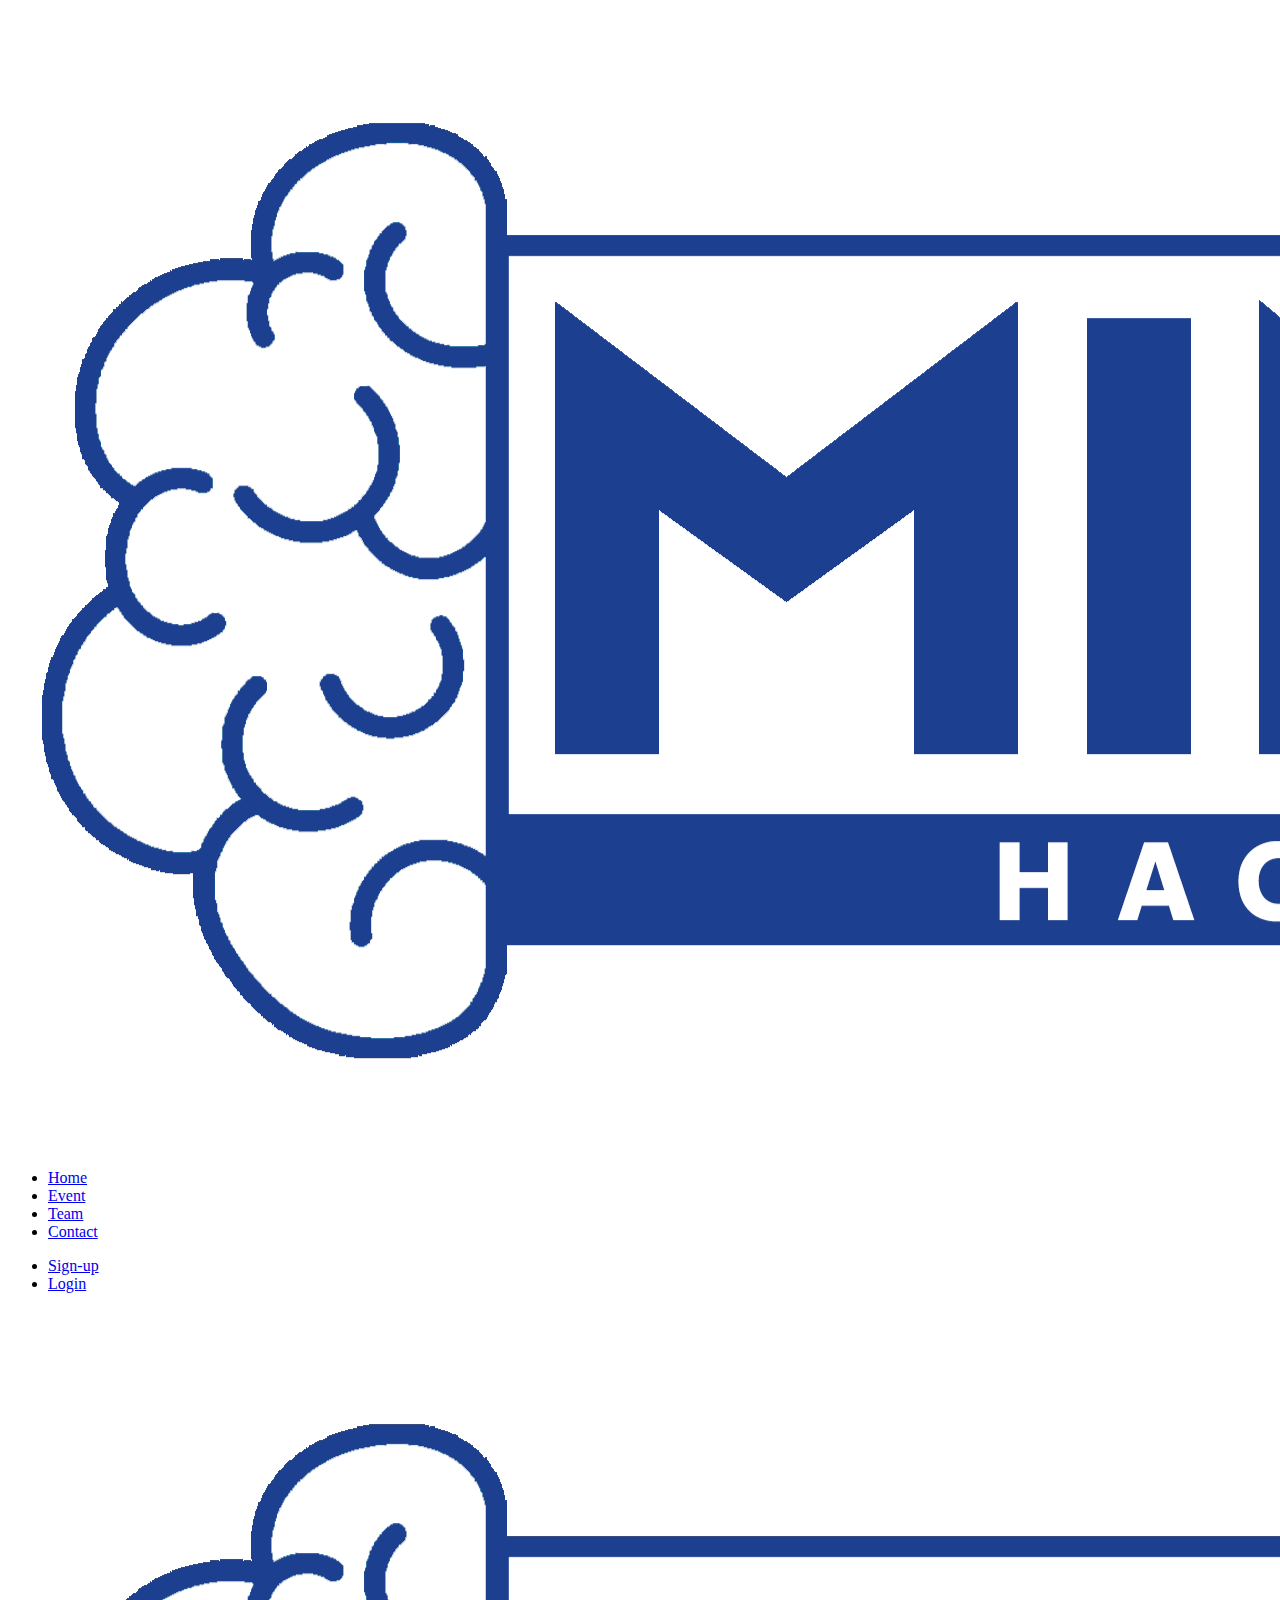
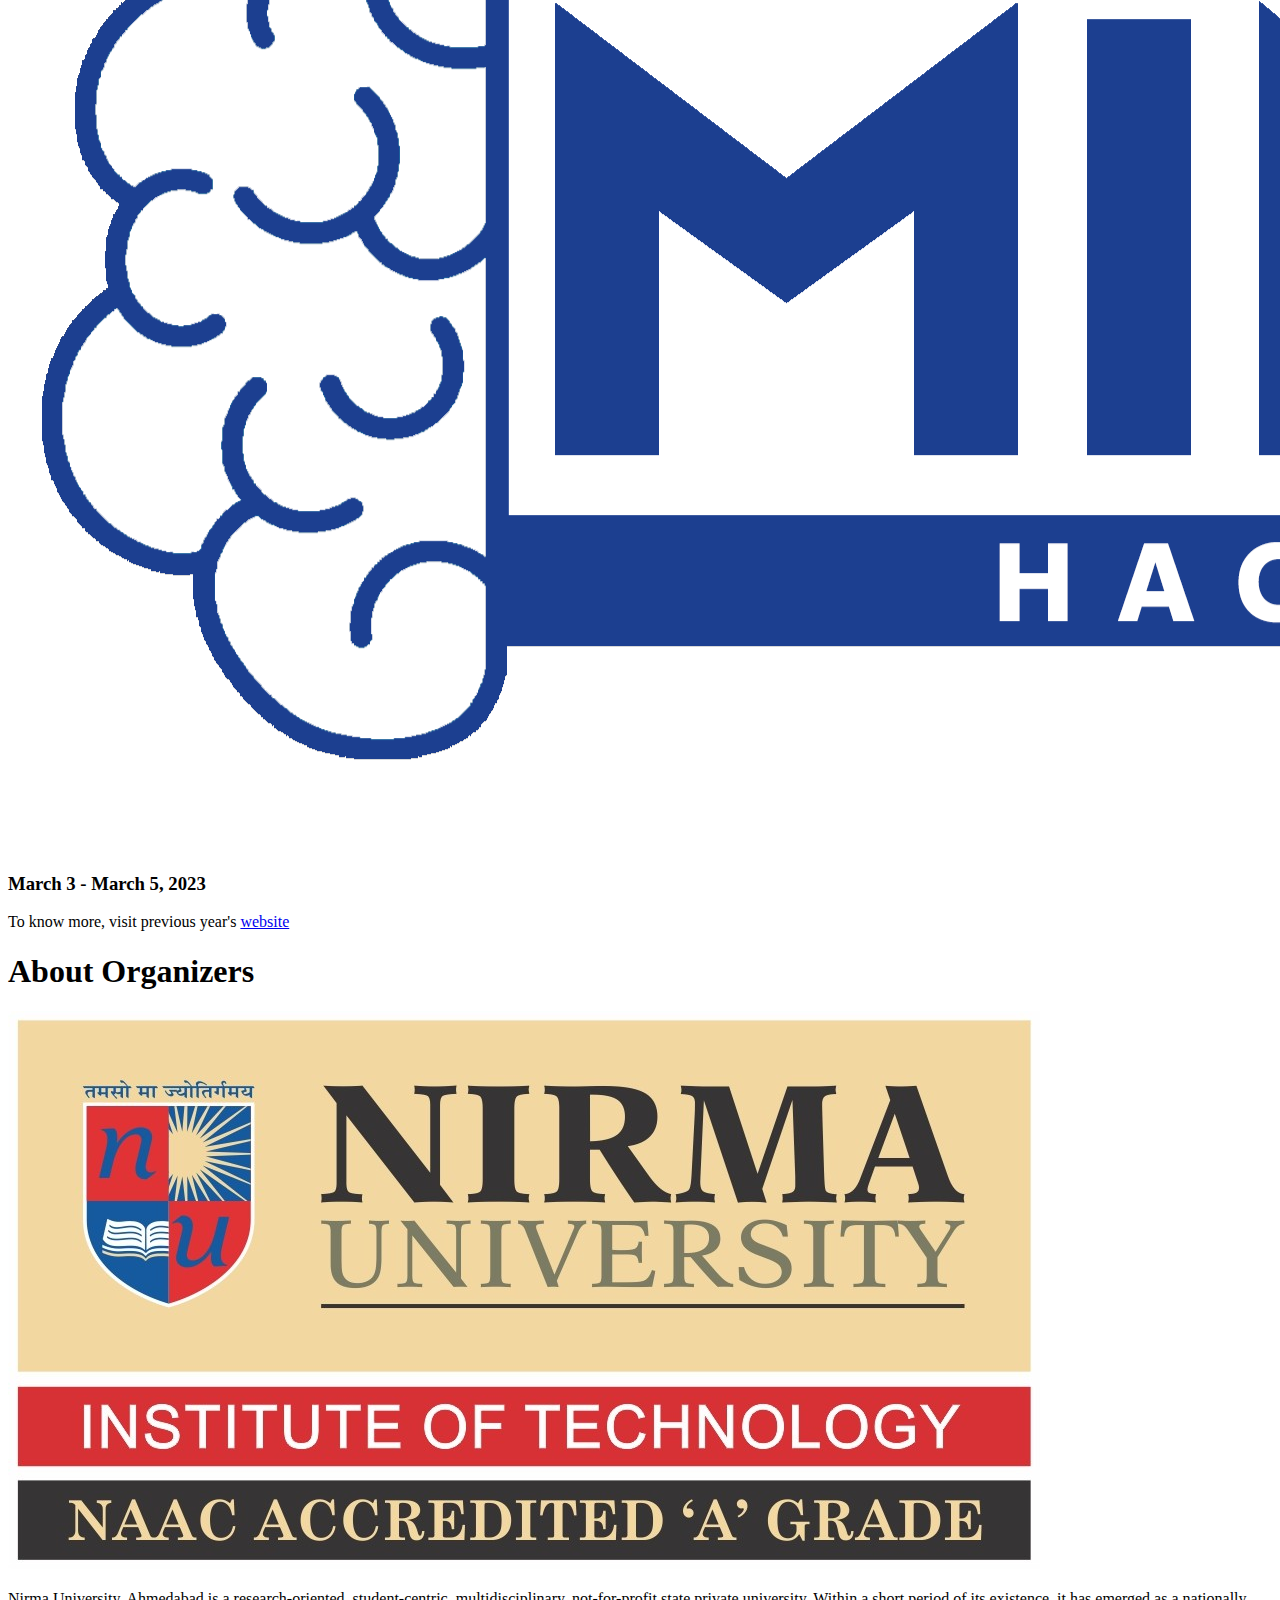
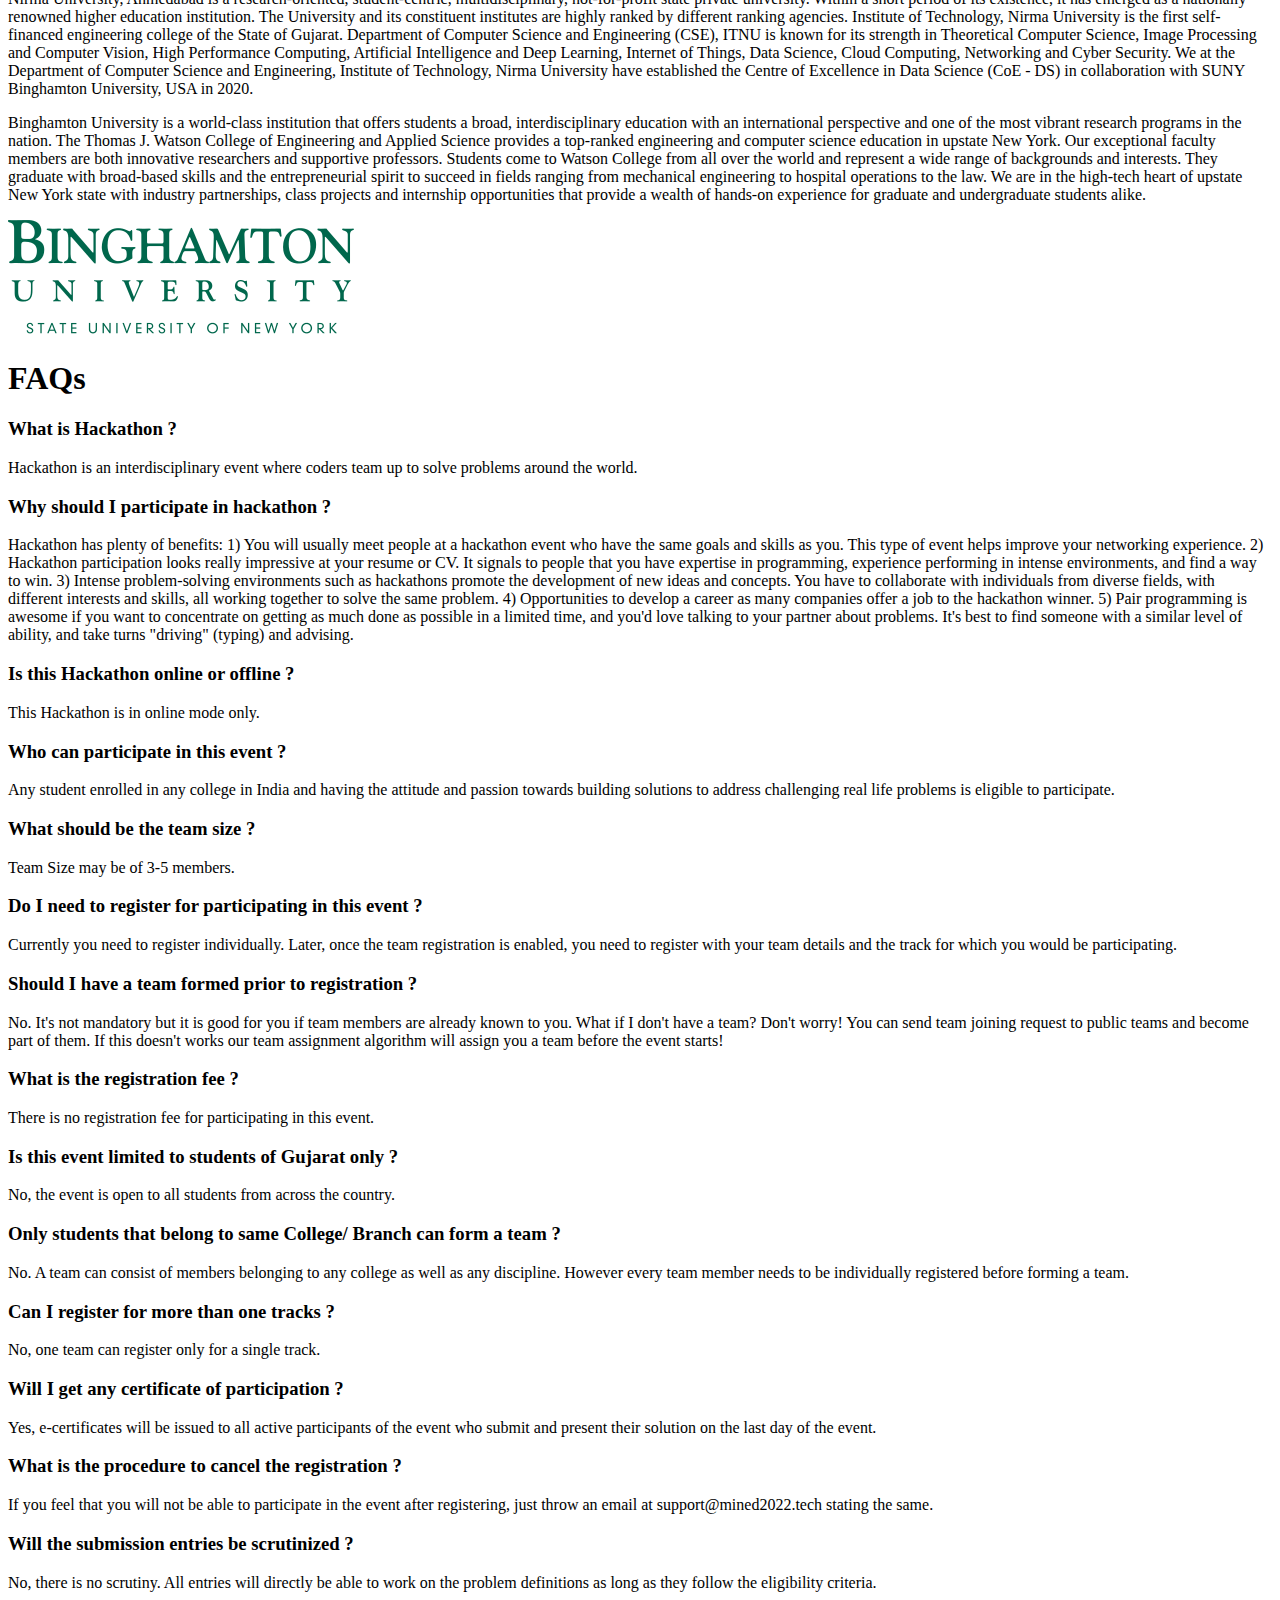
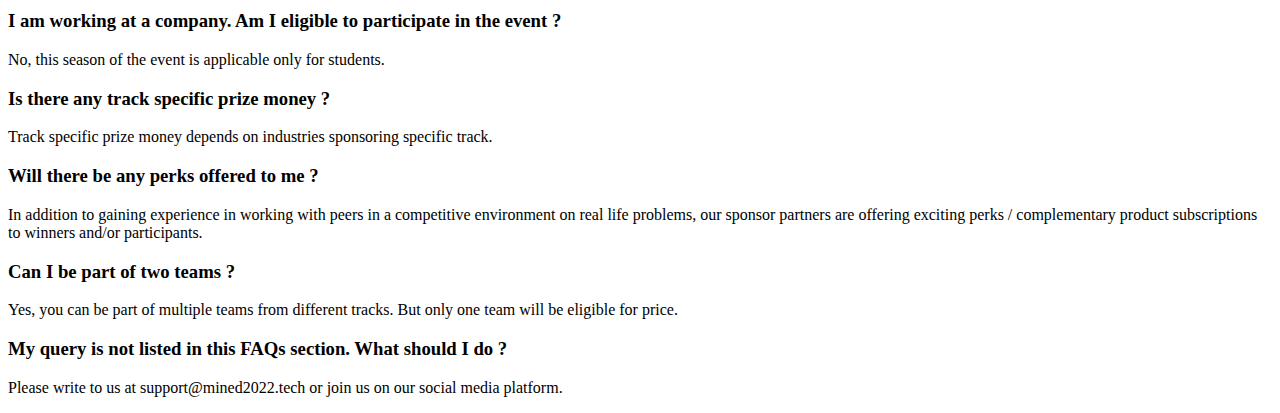
==== index.html @ 8a29a234 "Update index.html" ====
<!DOCTYPE html>
<html>
<head>
	<meta charset="utf-8">
	<meta name="viewport" content="width=device-width, initial-scale=1">
	<link rel="stylesheet" type="text/css" href="stylesheet.css">
	<script deter type="text/javascript" src="script.js"></script>
	<title>MINeD | Home</title>
</head>
<body>
	<nav class="menu-container">
	<div class="nav-background"></div>
	<!-- menu -->
	<!-- logo -->
	<a href="#" class="menu-logo">
	<img src="assets/logo.png" alt="My Awesome Website"/>
	</a>

	<!-- menu items -->
	<div class="menu">
	<ul>
	  <li><a href="#home">Home</a></li>
	  <li><a href="#event">Event</a></li>
	  <li><a href="#team">Team</a></li>
	  <li><a href="#contact">Contact</a></li>
	</ul>
	<ul>
	  <li><a href="#signup">Sign-up</a></li>
	  <li><a href="#login">Login</a></li>
	</ul>
	</div>
</nav>
	<div id="home"></div>
	<div class="hero">
		<div class="hero-overlay"></div>
		<div class="hero-content">
			<img src="assets/logo.png">
			<h3>March 3 - March 5, 2023</h3>
			<p>To know more, visit previous year's <a href="https://mined2022.tech">website</a></p>
		</div>
	</div>
	<!-- <h1>home</h1> -->
	<div id="event"></div>
	<section class="container">
		<h1>About Organizers</h1>
		<div class="organizer">
			<div class="img animated-hidden">
				<img src="assets/ITNU_Logo.jpg">
			</div>
			<p class="animated-hidden delay-1">
				Nirma University, Ahmedabad is a research-oriented, student-centric, multidisciplinary, not-for-profit state private university. Within a short period of its existence, it has emerged as a nationally renowned higher education institution. The University and its constituent institutes are highly ranked by different ranking agencies. Institute of Technology, Nirma University is the first self-financed engineering college of the State of Gujarat. Department of Computer Science and Engineering (CSE), ITNU is known for its strength in Theoretical Computer Science, Image Processing and Computer Vision, High Performance Computing, Artificial Intelligence and Deep Learning, Internet of Things, Data Science, Cloud Computing, Networking and Cyber Security. We at the Department of Computer Science and Engineering, Institute of Technology, Nirma University have established the Centre of Excellence in Data Science (CoE - DS) in collaboration with SUNY Binghamton University, USA in 2020.
			</p>
		</div>
		<div class="organizer">
			<p class="animated-hidden delay-1">
				Binghamton University is a world-class institution that offers students a broad, interdisciplinary education with an international perspective and one of the most vibrant research programs in the nation. The Thomas J. Watson College of Engineering and Applied Science provides a top-ranked engineering and computer science education in upstate New York. Our exceptional faculty members are both innovative researchers and supportive professors. Students come to Watson College from all over the world and represent a wide range of backgrounds and interests. They graduate with broad-based skills and the entrepreneurial spirit to succeed in fields ranging from mechanical engineering to hospital operations to the law. We are in the high-tech heart of upstate New York state with industry partnerships, class projects and internship opportunities that provide a wealth of hands-on experience for graduate and undergraduate students alike.
			</p>
			<div class="img animated-hidden delay-1">
				<img src="assets/Binghamton_University_logo.png">
			</div>
		</div>
	</section>
	<section class="container animated-hidden">
		<h1>FAQs</h1>
		<h3 class="animated-hidden">What is Hackathon ?</h3>
		<p>
			Hackathon is an interdisciplinary event where coders team up to solve problems around the world.

			</p>
			<h3 class="animated-hidden">Why should I participate in hackathon ?</h3>
			<p class="animated-hidden delay-1">
			Hackathon has plenty of benefits:
			1) You will usually meet people at a hackathon event who have the same goals and skills as you. This type of event helps improve your networking experience.
			2) Hackathon participation looks really impressive at your resume or CV. It signals to people that you have expertise in programming, experience performing in intense environments, and find a way to win.
			3) Intense problem-solving environments such as hackathons promote the development of new ideas and concepts. You have to collaborate with individuals from diverse fields, with different interests and skills, all working together to solve the same problem.
			4) Opportunities to develop a career as many companies offer a job to the hackathon winner.
			5) Pair programming is awesome if you want to concentrate on getting as much done as possible in a limited time, and you'd love talking to your partner about problems. It's best to find someone with a similar level of ability, and take turns "driving" (typing) and advising.
			</p>
			<h3 class="animated-hidden">Is this Hackathon online or offline ?</h3>
			<p class="animated-hidden delay-1">
			This Hackathon is in online mode only.

			</p>
			<h3 class="animated-hidden">Who can participate in this event ?</h3>
			<p class="animated-hidden delay-1">
			Any student enrolled in any college in India and having the attitude and passion towards building solutions to address challenging real life problems is eligible to participate.

			</p>
			<h3 class="animated-hidden">What should be the team size ?</h3>
			<p class="animated-hidden delay-1">
			Team Size may be of 3-5 members.

			</p>
			<h3 class="animated-hidden">Do I need to register for participating in this event ?</h3>
			<p class="animated-hidden delay-1">
			Currently you need to register individually. Later, once the team registration is enabled, you need to register with your team details and the track for which you would be participating.

			</p>
			<h3 class="animated-hidden">Should I have a team formed prior to registration ?</h3>
			<p class="animated-hidden delay-1">
			No. It's not mandatory but it is good for you if team members are already known to you.

			What if I don't have a team?
			Don't worry! You can send team joining request to public teams and become part of them. If this doesn't works our team assignment algorithm will assign you a team before the event starts!

			</p>
			<h3 class="animated-hidden">What is the registration fee ?</h3>
			<p class="animated-hidden delay-1">
			There is no registration fee for participating in this event.

			</p>
			<h3 class="animated-hidden">Is this event limited to students of Gujarat only ?</h3>
			<p class="animated-hidden delay-1">
			No, the event is open to all students from across the country.

			</p>
			<h3 class="animated-hidden">Only students that belong to same College/ Branch can form a team ?</h3>
			<p class="animated-hidden delay-1">
			No. A team can consist of members belonging to any college as well as any discipline. However every team member needs to be individually registered before forming a team.

			</p>
			<h3 class="animated-hidden">Can I register for more than one tracks ?</h3>
			<p class="animated-hidden delay-1">
			No, one team can register only for a single track.

			</p>
			<h3 class="animated-hidden">Will I get any certificate of participation ?</h3>
			<p class="animated-hidden delay-1">
			Yes, e-certificates will be issued to all active participants of the event who submit and present their solution on the last day of the event.

			</p>
			<h3 class="animated-hidden">What is the procedure to cancel the registration ?</h3>
			<p class="animated-hidden delay-1">
			If you feel that you will not be able to participate in the event after registering, just throw an email at support@mined2022.tech stating the same.

			</p>
			<h3 class="animated-hidden">Will the submission entries be scrutinized ?</h3>
			<p class="animated-hidden delay-1">
			No, there is no scrutiny. All entries will directly be able to work on the problem definitions as long as they follow the eligibility criteria.

			</p>
			<h3 class="animated-hidden">I am working at a company. Am I eligible to participate in the event ?</h3>
			<p class="animated-hidden delay-1">
			No, this season of the event is applicable only for students.

			</p>
			<h3 class="animated-hidden">Is there any track specific prize money ?</h3>
			<p class="animated-hidden delay-1">
			Track specific prize money depends on industries sponsoring specific track.

			</p>
			<h3 class="animated-hidden">Will there be any perks offered to me ?</h3>
			<p class="animated-hidden delay-1">
			In addition to gaining experience in working with peers in a competitive environment on real life problems, our sponsor partners are offering exciting perks / complementary product subscriptions to winners and/or participants.

			</p>
			<h3 class="animated-hidden">Can I be part of two teams ?</h3>
			<p class="animated-hidden delay-1">
			Yes, you can be part of multiple teams from different tracks. But only one team will be eligible for price.

			</p>
			<div id="team"></div>
			<div id="contact"></div>
			<h3 class="animated-hidden">My query is not listed in this FAQs section. What should I do ?</h3>
			<p class="animated-hidden delay-1">
			Please write to us at support@mined2022.tech or join us on our social media platform.
	</section>
</body>
</html>
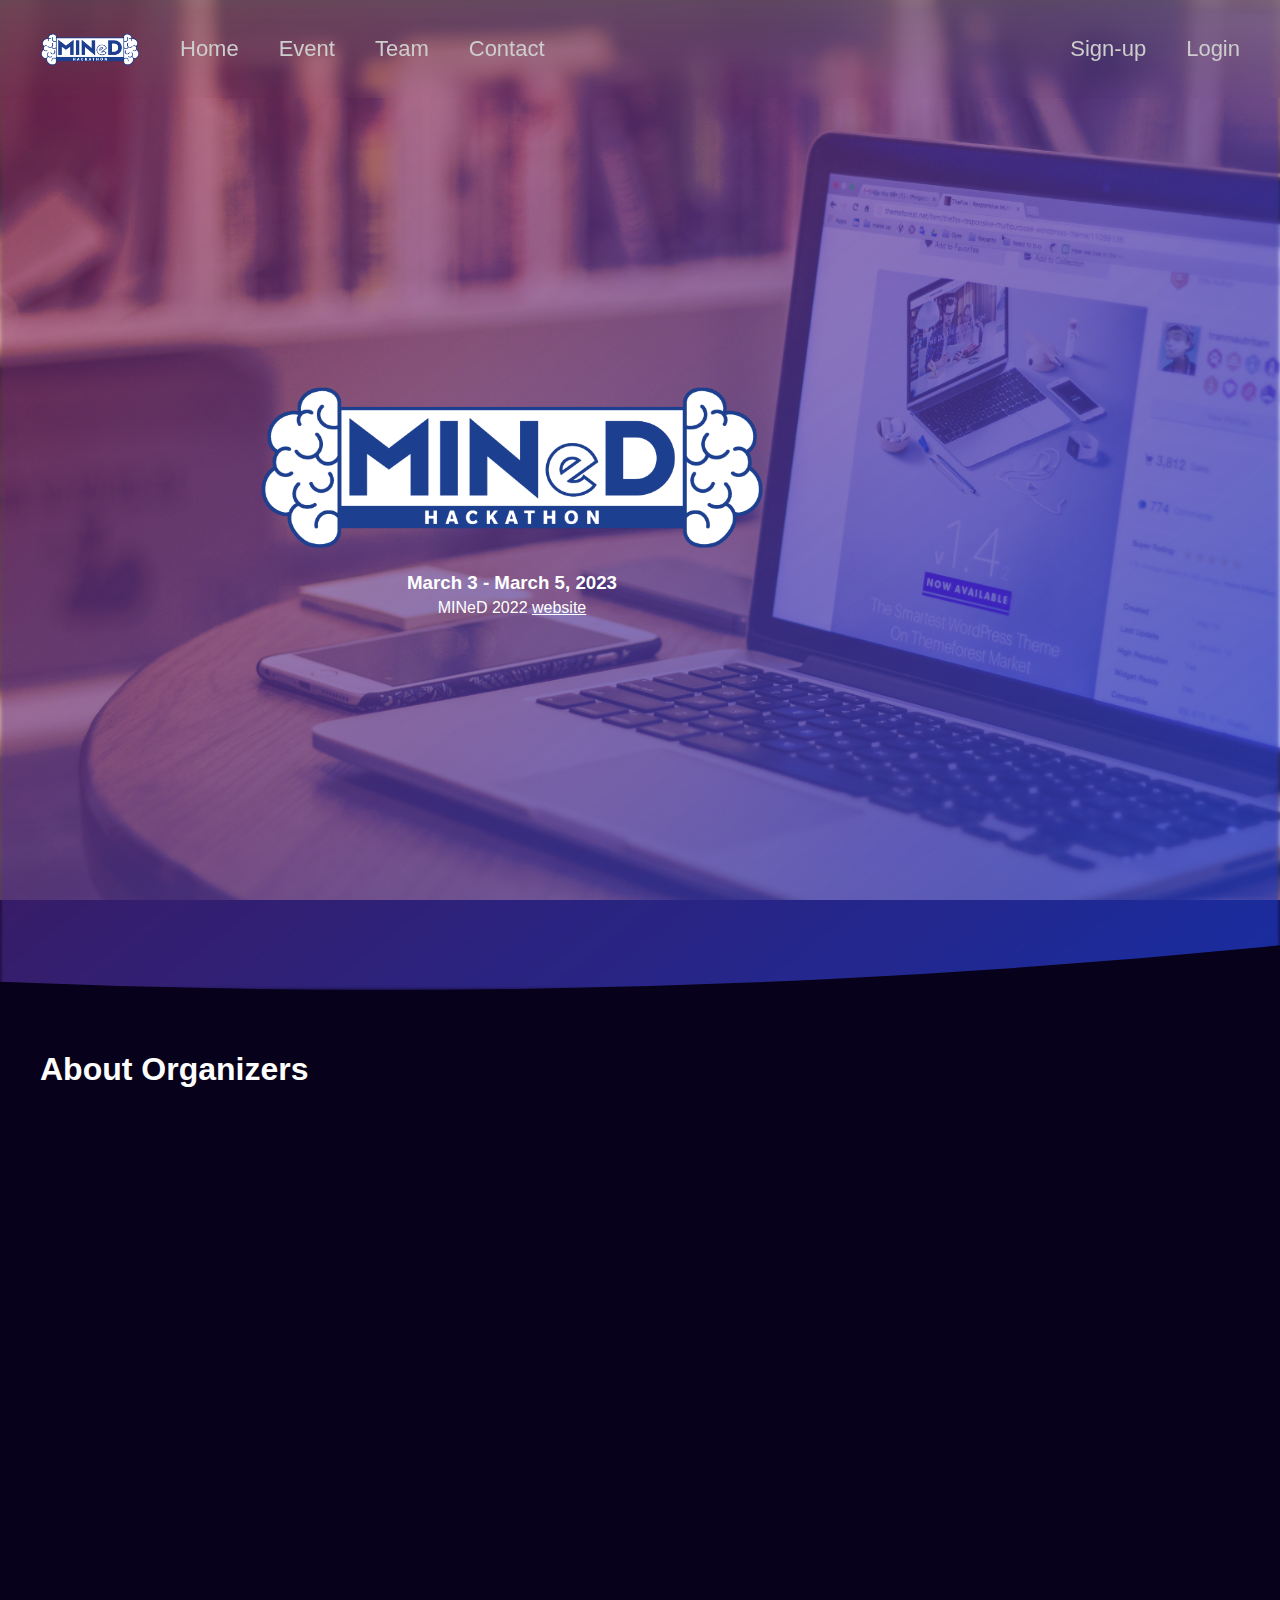
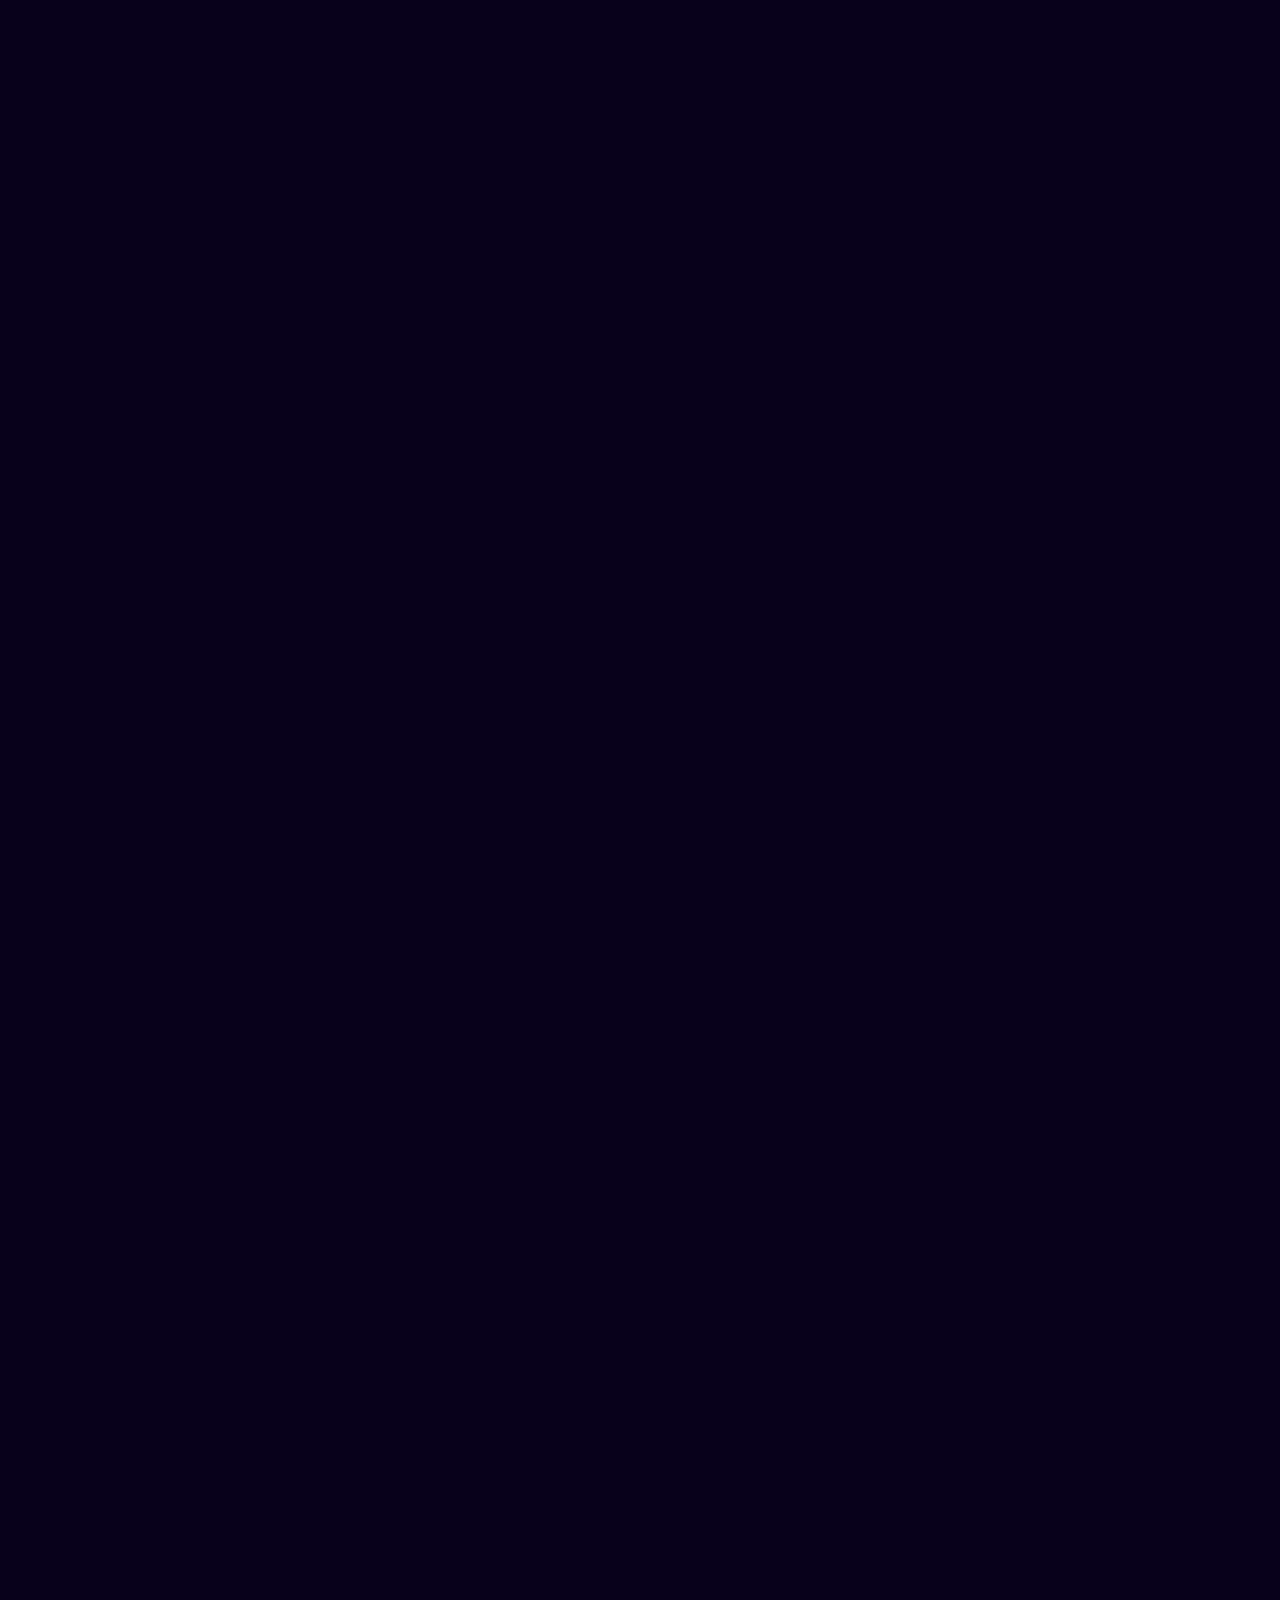
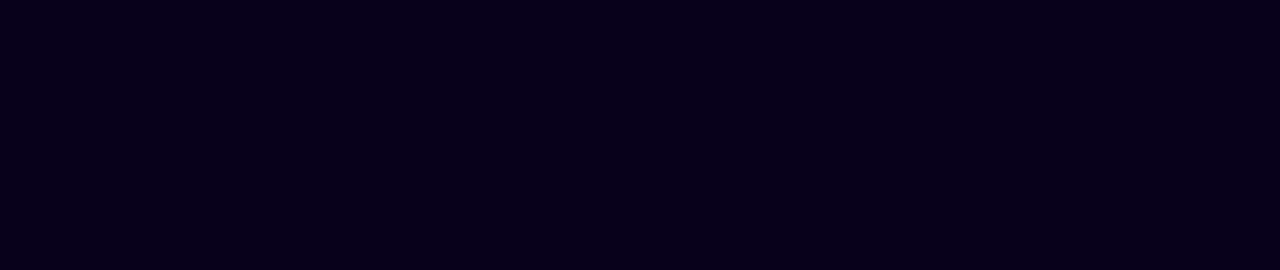
==== commit f38c20a9: "Add files via upload" ====
--- a/index.html
+++ b/index.html
@@ -8,8 +8,8 @@
 	<title>MINeD | Home</title>
 </head>
 <body>
+	<!-- <div id="nav-background"></div> -->
 	<nav class="menu-container">
-	<div class="nav-background"></div>
 	<!-- menu -->
 	<!-- logo -->
 	<a href="#" class="menu-logo">
@@ -19,15 +19,18 @@
 	<!-- menu items -->
 	<div class="menu">
 	<ul>
-	  <li><a href="#home">Home</a></li>
-	  <li><a href="#event">Event</a></li>
-	  <li><a href="#team">Team</a></li>
-	  <li><a href="#contact">Contact</a></li>
+	  <li><a href="/">Home</a></li>
+	  <li><a href="/event">Event</a></li>
+	  <li><a href="/coming-soon">Team</a></li>
+	  <li><a href="/coming-soon">Contact</a></li>
 	</ul>
 	<ul>
-	  <li><a href="#signup">Sign-up</a></li>
-	  <li><a href="#login">Login</a></li>
+	  <li><a href="/coming-soon">Sign-up</a></li>
+	  <li><a href="/coming-soon">Login</a></li>
 	</ul>
+	<a href="javascript:void(0);" class="icon" onclick="myFunction()">
+    	<i class="fa fa-bars"></i>
+	</a>
 	</div>
 </nav>
 	<div id="home"></div>
@@ -36,7 +39,7 @@
 		<div class="hero-content">
 			<img src="assets/logo.png">
 			<h3>March 3 - March 5, 2023</h3>
-			<p>To know more, visit previous year's <a href="https://mined2022.tech">website</a></p>
+			<p>MINeD 2022 <a href="https://mined2022.tech">website</a></p>
 		</div>
 	</div>
 	<!-- <h1>home</h1> -->
@@ -70,11 +73,13 @@
 			<h3 class="animated-hidden">Why should I participate in hackathon ?</h3>
 			<p class="animated-hidden delay-1">
 			Hackathon has plenty of benefits:
-			1) You will usually meet people at a hackathon event who have the same goals and skills as you. This type of event helps improve your networking experience.
-			2) Hackathon participation looks really impressive at your resume or CV. It signals to people that you have expertise in programming, experience performing in intense environments, and find a way to win.
-			3) Intense problem-solving environments such as hackathons promote the development of new ideas and concepts. You have to collaborate with individuals from diverse fields, with different interests and skills, all working together to solve the same problem.
-			4) Opportunities to develop a career as many companies offer a job to the hackathon winner.
-			5) Pair programming is awesome if you want to concentrate on getting as much done as possible in a limited time, and you'd love talking to your partner about problems. It's best to find someone with a similar level of ability, and take turns "driving" (typing) and advising.
+			<ol>
+			<li>You will usually meet people at a hackathon event who have the same goals and skills as you. This type of event helps improve your networking experience.</li>
+			<li>Hackathon participation looks really impressive at your resume or CV. It signals to people that you have expertise in programming, experience performing in intense environments, and find a way to win.</li>
+			<li>Intense problem-solving environments such as hackathons promote the development of new ideas and concepts. You have to collaborate with individuals from diverse fields, with different interests and skills, all working together to solve the same problem.</li>
+			<li>Opportunities to develop a career as many companies offer a job to the hackathon winner.</li>
+			<li>Pair programming is awesome if you want to concentrate on getting as much done as possible in a limited time, and you'd love talking to your partner about problems. It's best to find someone with a similar level of ability, and take turns "driving" (typing) and advising.</li>
+			</ol>
 			</p>
 			<h3 class="animated-hidden">Is this Hackathon online or offline ?</h3>
 			<p class="animated-hidden delay-1">
@@ -131,7 +136,7 @@
 			</p>
 			<h3 class="animated-hidden">What is the procedure to cancel the registration ?</h3>
 			<p class="animated-hidden delay-1">
-			If you feel that you will not be able to participate in the event after registering, just throw an email at support@mined2022.tech stating the same.
+			If you feel that you will not be able to participate in the event after registering, just throw an email at sapanmankad@nirmauni.ac.in stating the same.
 
 			</p>
 			<h3 class="animated-hidden">Will the submission entries be scrutinized ?</h3>
@@ -163,7 +168,7 @@
 			<div id="contact"></div>
 			<h3 class="animated-hidden">My query is not listed in this FAQs section. What should I do ?</h3>
 			<p class="animated-hidden delay-1">
-			Please write to us at support@mined2022.tech or join us on our social media platform.
+			Please write to us at sapanmankad@nirmauni.ac.in or join us on our social media platform.
 	</section>
 </body>
-</html>
+</html>--- a/stylesheet.css
+++ b/stylesheet.css
@@ -0,0 +1,311 @@
+
+body {
+	overflow-x: hidden;
+	font-family: Sans-Serif;
+	margin: 0;
+	background: #08011b;
+	color: white;
+}
+
+.menu-container {
+	position: fixed;
+	display: flex;
+	align-items: center;
+	margin-bottom: 20px;
+	background: linear-gradient(rgba(100, 100, 100, 0.4),rgba(100, 100, 100, 0));
+	color: #cdcdcd;
+	padding: 20px;
+	z-index: 11;
+	-webkit-user-select: none;
+	user-select: none;
+	box-sizing: border-box;
+	backdrop-filter: blur(5px);
+}
+
+.menu-logo {
+	line-height: 0;
+	margin: 0 20px;
+}
+
+.menu-logo img {
+	max-height: 40px;
+	max-width: 100px;
+	flex-shrink: 0;
+	display: block;
+}
+
+.menu-container a {
+	text-decoration: none;
+	color: #232323;
+	transition: color 0.3s ease;
+}
+
+.menu-container a:hover {
+	color: #00C6A7;
+}
+
+.menu-container input {
+	display: block;
+	width: 35px;
+	height: 25px;
+	margin: 0;
+	position: absolute;
+	cursor: pointer;
+	opacity: 0; 
+	z-index: 12;
+	-webkit-touch-callout: none;
+}
+
+.menu-container span {
+	display: block;
+	width: 33px;
+	height: 4px;
+	margin-bottom: 5px;
+	position: relative;
+	background: #cdcdcd;
+	border-radius: 3px;
+	z-index: 11;
+	transform-origin: 4px 0px;
+	transition: transform 0.5s cubic-bezier(0.77,0.2,0.05,1.0),
+							background 0.5s cubic-bezier(0.77,0.2,0.05,1.0),
+							opacity 0.55s ease;
+}
+
+.menu-container span:first-child {
+	transform-origin: 0% 0%;
+}
+
+.menu-container span:nth-child(3) {
+	transform-origin: 0% 100%;
+}
+
+.menu-container input:checked ~ span {
+	opacity: 1;
+	transform: rotate(45deg) translate(3px,-1px);
+	background: #232323;
+}
+
+.menu-container input:checked ~ span:nth-child(4) {
+	opacity: 0;
+	transform: rotate(0deg) scale(0.2, 0.2);
+}
+
+.menu-container input:checked ~ span:nth-child(3) {
+	transform: rotate(-45deg) translate(-5px,11px);
+}
+
+.menu ul {
+	list-style: none;
+}
+
+.menu li {
+	padding: 10px 0;
+	font-size: 22px;
+}
+
+/* mobile styles */
+@media only screen and (max-width: 767px) { 
+	.menu-container {
+		width: 100%;
+	}
+	.menu-container a {
+		color: #cdcdcd;
+	}
+	.menu-logo{
+		display: none;
+	}
+	.menu-container input {
+		display: none;
+	}
+
+	.menu-container span {
+		display: none;
+	}
+
+	.menu {
+		position: relative;
+		width: 100%;
+		display: flex;
+		justify-content: space-between;
+		flex-direction: column;
+	}
+
+	.menu ul {
+		display: flex;
+		padding: 0;
+		flex-direction: row;
+		overflow: auto;
+	}
+
+	.menu li {
+		padding: 0 10px;
+	}
+	.organizer{
+		flex-direction: column;
+		align-items: center;
+	}
+	.organizer img {
+		flex-shrink: 0;
+		width: 50vw;
+		height: 30vw;
+/*		min-width: 100px;*/
+		box-sizing: border-box;
+		padding: 0;
+	}
+	.organizer .img {
+		width:50%;
+		display: flex;
+		align-items: center;
+		justify-content: center;
+	}
+
+	.organizer p {
+		width: 100%;
+	}
+}
+
+/* desktop styles */
+@media only screen and (min-width: 768px) { 
+	.menu-container {
+		width: 100%;
+	}
+
+	.menu-container a {
+		color: #cdcdcd;
+	}
+
+	.menu-container input {
+		display: none;
+	}
+
+	.menu-container span {
+		display: none;
+	}
+
+	.menu {
+		position: relative;
+		width: 100%;
+		display: flex;
+		justify-content: space-between;
+	}
+
+	.menu ul {
+		display: flex;
+		padding: 0;
+	}
+
+	.menu li {
+		padding: 0 20px;
+	}
+	.organizer{
+		flex-direction: row;
+	}
+	.organizer img {
+		flex-shrink: 0;
+		width: 10vw;
+		height: 6vw;
+		min-width: 100px;
+		box-sizing: border-box;
+		padding: 0;
+	}
+	.organizer .img {
+		width:30%;
+		display: flex;
+		align-items: center;
+		justify-content: center;
+	}
+
+	.organizer p {
+		width: 60%;
+	}
+}
+
+nav {
+	overflow-y: hidden;
+}
+
+.menu-container .icon {
+	display: none;
+}
+
+.hero{
+	display: flex;
+	align-items: center;
+	position: relative;
+	top: 0;
+	left: 0;
+	width: 100%;
+	height: 110vh;
+	background: url(assets/hero.png);
+	background-size: cover;
+	background-position: center;
+	background-attachment: fixed;
+	clip-path: circle(1000vh at 30% -890vh);
+	z-index:9;
+	overflow: hidden;
+}
+
+.hero-overlay{
+	z-index:10;
+	height: 100%;
+	width: 100%;
+	position: absolute;
+	top: 0;
+	filter: blur(2px);
+	background: linear-gradient(to bottom right, rgba(156, 30, 90, 0.5),rgba(30, 56, 194, 0.8));
+	pointer-events: none;
+}
+
+.hero-content {
+	margin-top: 0%;
+	padding: 0 20%;
+	z-index: 10;
+	width: 40%;
+}
+
+.hero-content a{
+	color: white;
+	cursor: pointer;
+}
+
+.hero-content h3 {
+	margin: 5px;
+	display: flex;
+	flex-direction: column;
+	text-align: center;
+}
+.hero-content p {
+	margin: 5px;
+	text-align: center;
+}
+
+.hero .hero-content img{
+	width: 100%;
+}
+
+.container {
+	padding: 2.5em;
+}
+
+.organizer {
+	display: flex;
+}
+
+
+
+.animated-hidden{
+	opacity: 0;
+	filter: blur(5px);
+	transform: translateX(-100%);
+	transition: all 1s;
+}
+
+.show{
+	opacity: 1;
+	filter: blur(0);
+	transform: translateX(0);
+}
+
+.delay-1{
+	transition-delay: 200ms;
+}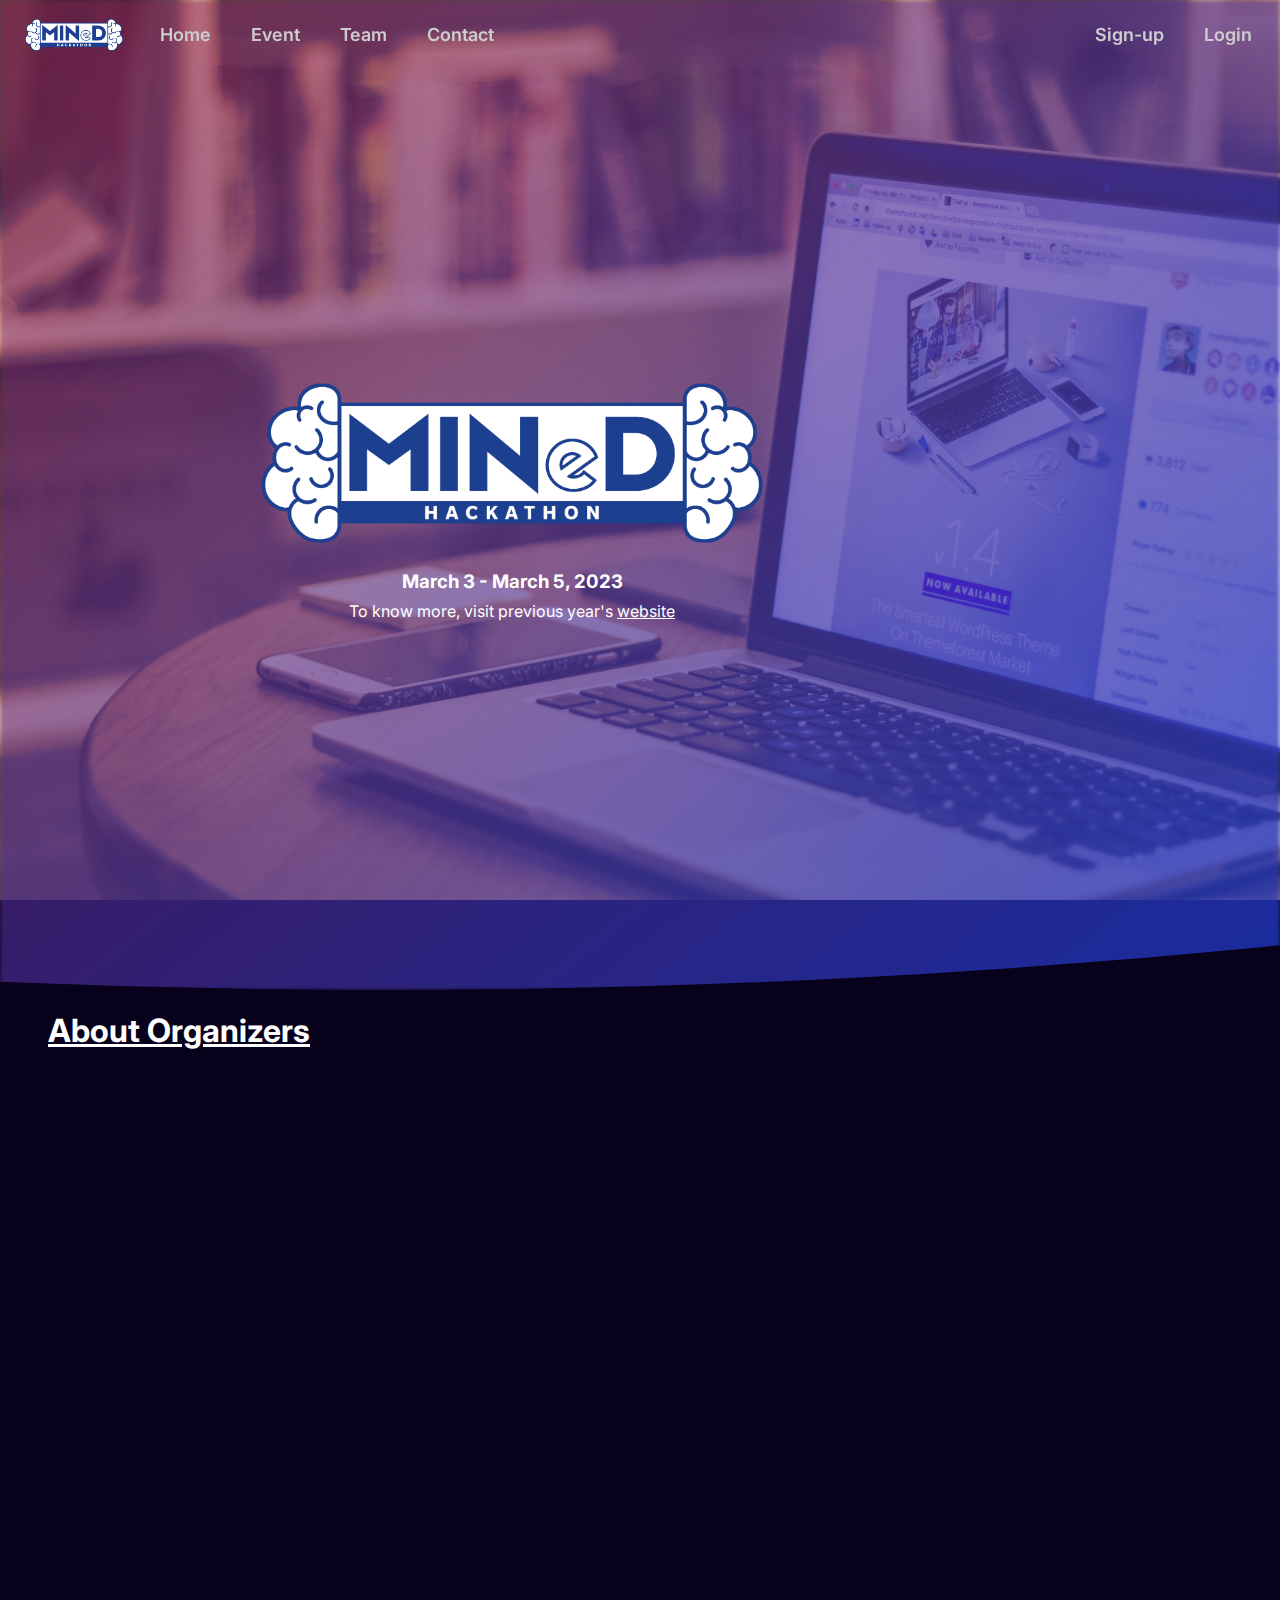
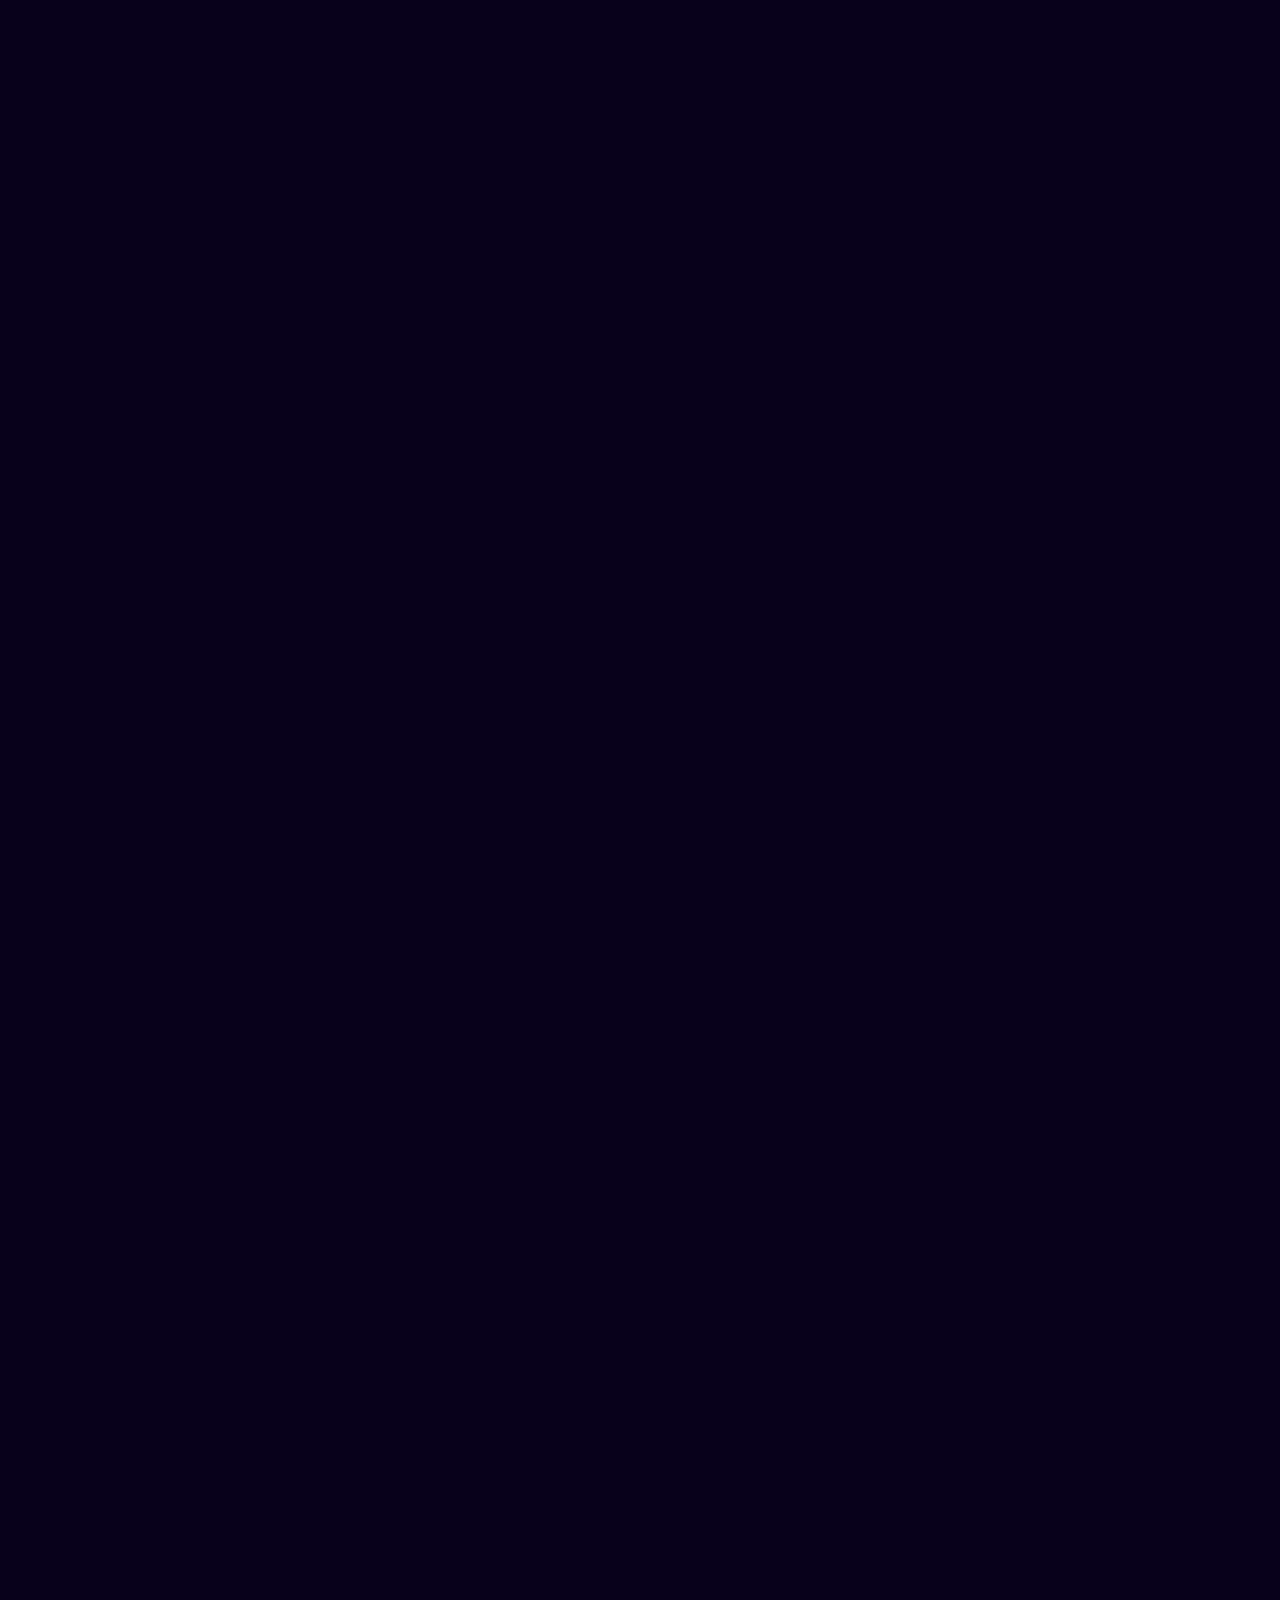
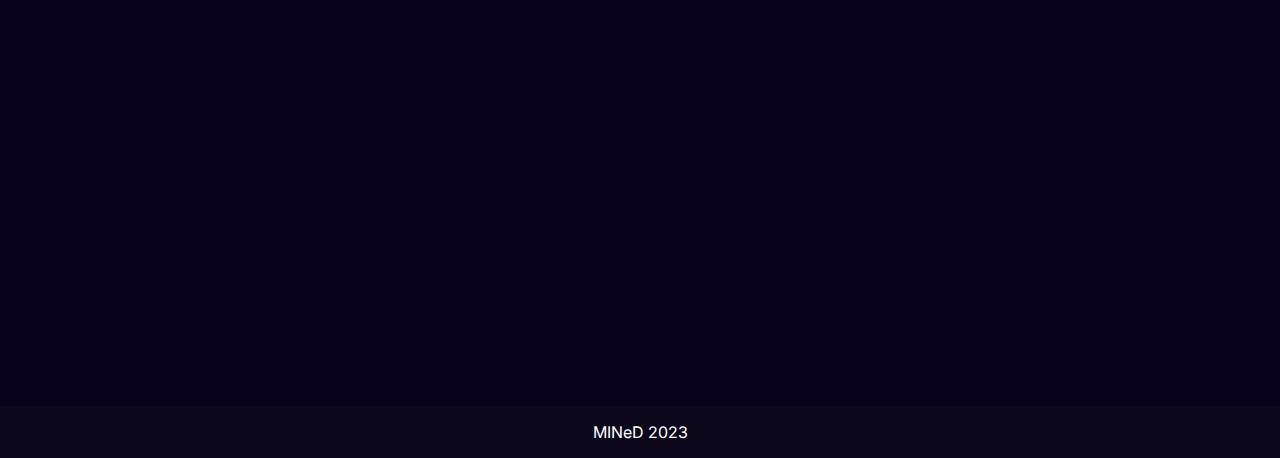
==== commit 3779786e: "MINOR changes :)" ====
--- a/index.html
+++ b/index.html
@@ -1,174 +1,219 @@
 <!DOCTYPE html>
 <html>
+
 <head>
 	<meta charset="utf-8">
 	<meta name="viewport" content="width=device-width, initial-scale=1">
+	<link rel="preconnect" href="https://fonts.googleapis.com">
+	<link rel="preconnect" href="https://fonts.gstatic.com" crossorigin>
+	<link href="https://fonts.googleapis.com/css2?family=Inter:wght@400;500;600;700;800;900&display=swap"
+		rel="stylesheet">
 	<link rel="stylesheet" type="text/css" href="stylesheet.css">
 	<script deter type="text/javascript" src="script.js"></script>
-	<title>MINeD | Home</title>
+	<title>MINeD 2023 | Home</title>
 </head>
+
 <body>
-	<!-- <div id="nav-background"></div> -->
 	<nav class="menu-container">
-	<!-- menu -->
-	<!-- logo -->
-	<a href="#" class="menu-logo">
-	<img src="assets/logo.png" alt="My Awesome Website"/>
-	</a>
-
-	<!-- menu items -->
-	<div class="menu">
-	<ul>
-	  <li><a href="/">Home</a></li>
-	  <li><a href="/event">Event</a></li>
-	  <li><a href="/coming-soon">Team</a></li>
-	  <li><a href="/coming-soon">Contact</a></li>
-	</ul>
-	<ul>
-	  <li><a href="/coming-soon">Sign-up</a></li>
-	  <li><a href="/coming-soon">Login</a></li>
-	</ul>
-	<a href="javascript:void(0);" class="icon" onclick="myFunction()">
-    	<i class="fa fa-bars"></i>
-	</a>
-	</div>
-</nav>
+		<div class="nav-background"></div>
+		<!-- menu -->
+		<!-- logo -->
+		<a href="#" class="menu-logo">
+			<img src="assets/logo.png" alt="MINeD 2023 Logo" />
+		</a>
+
+		<!-- menu items -->
+		<div class="menu">
+			<ul>
+				<li><a href="/">Home</a></li>
+				<li><a href="/event">Event</a></li>
+				<li><a href="/coming-soon">Team</a></li>
+				<li><a href="/coming-soon">Contact</a></li>
+			</ul>
+			<ul>
+				<li><a href="/coming-soon">Sign-up</a></li>
+				<li><a href="/coming-soon">Login</a></li>
+			</ul>
+			<a href="javascript:void(0);" class="icon" onclick="myFunction()">
+				<i class="fa fa-bars"></i>
+			</a>
+		</div>
+	</nav>
+
+
 	<div id="home"></div>
 	<div class="hero">
 		<div class="hero-overlay"></div>
 		<div class="hero-content">
 			<img src="assets/logo.png">
 			<h3>March 3 - March 5, 2023</h3>
-			<p>MINeD 2022 <a href="https://mined2022.tech">website</a></p>
+			<p>To know more, visit previous year's <a href="https://mined2022.tech">website</a></p>
 		</div>
 	</div>
 	<!-- <h1>home</h1> -->
 	<div id="event"></div>
 	<section class="container">
-		<h1>About Organizers</h1>
+		<h1 class="organizer-title">About Organizers</h1>
 		<div class="organizer">
 			<div class="img animated-hidden">
-				<img src="assets/ITNU_Logo.jpg">
+				<img src="assets/ITNU_Logo.jpg" alt="Logo of Nirma University">
 			</div>
-			<p class="animated-hidden delay-1">
-				Nirma University, Ahmedabad is a research-oriented, student-centric, multidisciplinary, not-for-profit state private university. Within a short period of its existence, it has emerged as a nationally renowned higher education institution. The University and its constituent institutes are highly ranked by different ranking agencies. Institute of Technology, Nirma University is the first self-financed engineering college of the State of Gujarat. Department of Computer Science and Engineering (CSE), ITNU is known for its strength in Theoretical Computer Science, Image Processing and Computer Vision, High Performance Computing, Artificial Intelligence and Deep Learning, Internet of Things, Data Science, Cloud Computing, Networking and Cyber Security. We at the Department of Computer Science and Engineering, Institute of Technology, Nirma University have established the Centre of Excellence in Data Science (CoE - DS) in collaboration with SUNY Binghamton University, USA in 2020.
+			<p class="organizer__description animated-hidden delay-1">
+				<strong>Nirma University</strong>, Ahmedabad is a research-oriented, student-centric,
+				multidisciplinary, not-for-profit
+				state private university. Within a short period of its existence, it has emerged as a nationally
+				renowned higher education institution. The University and its constituent institutes are highly ranked
+				by different ranking agencies. Institute of Technology, Nirma University is the first self-financed
+				engineering college of the State of Gujarat. Department of Computer Science and Engineering (CSE), ITNU
+				is known for its strength in Theoretical Computer Science, Image Processing and Computer Vision, High
+				Performance Computing, Artificial Intelligence and Deep Learning, Internet of Things, Data Science,
+				Cloud Computing, Networking and Cyber Security. We at the Department of Computer Science and
+				Engineering, Institute of Technology, Nirma University have established the Centre of Excellence in Data
+				Science (CoE - DS) in collaboration with SUNY Binghamton University, USA in 2020.
 			</p>
 		</div>
-		<div class="organizer">
-			<p class="animated-hidden delay-1">
-				Binghamton University is a world-class institution that offers students a broad, interdisciplinary education with an international perspective and one of the most vibrant research programs in the nation. The Thomas J. Watson College of Engineering and Applied Science provides a top-ranked engineering and computer science education in upstate New York. Our exceptional faculty members are both innovative researchers and supportive professors. Students come to Watson College from all over the world and represent a wide range of backgrounds and interests. They graduate with broad-based skills and the entrepreneurial spirit to succeed in fields ranging from mechanical engineering to hospital operations to the law. We are in the high-tech heart of upstate New York state with industry partnerships, class projects and internship opportunities that provide a wealth of hands-on experience for graduate and undergraduate students alike.
+		<div class="organizer organizer--right">
+			<p class="organizer__description animated-hidden delay-1">
+				<strong>Binghamton University</strong> is a world-class institution that offers students a broad,
+				interdisciplinary
+				education with an international perspective and one of the most vibrant research programs in the nation.
+				The Thomas J. Watson College of Engineering and Applied Science provides a top-ranked engineering and
+				computer science education in upstate New York. Our exceptional faculty members are both innovative
+				researchers and supportive professors. Students come to Watson College from all over the world and
+				represent a wide range of backgrounds and interests. They graduate with broad-based skills and the
+				entrepreneurial spirit to succeed in fields ranging from mechanical engineering to hospital operations
+				to the law. We are in the high-tech heart of upstate New York state with industry partnerships, class
+				projects and internship opportunities that provide a wealth of hands-on experience for graduate and
+				undergraduate students alike.
 			</p>
 			<div class="img animated-hidden delay-1">
 				<img src="assets/Binghamton_University_logo.png">
 			</div>
 		</div>
 	</section>
-	<section class="container animated-hidden">
-		<h1>FAQs</h1>
+	<section class="faq container animated-hidden">
+		<h1 class="faq-title">FAQs</h1>
 		<h3 class="animated-hidden">What is Hackathon ?</h3>
 		<p>
 			Hackathon is an interdisciplinary event where coders team up to solve problems around the world.
-
-			</p>
-			<h3 class="animated-hidden">Why should I participate in hackathon ?</h3>
-			<p class="animated-hidden delay-1">
-			Hackathon has plenty of benefits:
-			<ol>
-			<li>You will usually meet people at a hackathon event who have the same goals and skills as you. This type of event helps improve your networking experience.</li>
-			<li>Hackathon participation looks really impressive at your resume or CV. It signals to people that you have expertise in programming, experience performing in intense environments, and find a way to win.</li>
-			<li>Intense problem-solving environments such as hackathons promote the development of new ideas and concepts. You have to collaborate with individuals from diverse fields, with different interests and skills, all working together to solve the same problem.</li>
-			<li>Opportunities to develop a career as many companies offer a job to the hackathon winner.</li>
-			<li>Pair programming is awesome if you want to concentrate on getting as much done as possible in a limited time, and you'd love talking to your partner about problems. It's best to find someone with a similar level of ability, and take turns "driving" (typing) and advising.</li>
-			</ol>
-			</p>
-			<h3 class="animated-hidden">Is this Hackathon online or offline ?</h3>
-			<p class="animated-hidden delay-1">
+		</p>
+		<h3 class="animated-hidden">Why should I participate in hackathon ?</h3>
+		<p class="animated-hidden delay-1">
+			Hackathon has plenty of benefits:<br />
+			1) You will usually meet people at a hackathon event who have the same goals and skills as you. This type of
+			event helps improve your networking experience.<br />
+			2) Hackathon participation looks really impressive at your resume or CV. It signals to people that you have
+			expertise in programming, experience performing in intense environments, and find a way to win.<br />
+			3) Intense problem-solving environments such as hackathons promote the development of new ideas and
+			concepts. You have to collaborate with individuals from diverse fields, with different interests and skills,
+			all working together to solve the same problem.<br />
+			4) Opportunities to develop a career as many companies offer a job to the hackathon winner.<br />
+			5) Pair programming is awesome if you want to concentrate on getting as much done as possible in a limited
+			time, and you'd love talking to your partner about problems. It's best to find someone with a similar level
+			of ability, and take turns "driving" (typing) and advising.<br />
+		</p>
+		<h3 class="animated-hidden">Is this Hackathon online or offline ?</h3>
+		<p class="animated-hidden delay-1">
 			This Hackathon is in online mode only.
 
-			</p>
-			<h3 class="animated-hidden">Who can participate in this event ?</h3>
-			<p class="animated-hidden delay-1">
-			Any student enrolled in any college in India and having the attitude and passion towards building solutions to address challenging real life problems is eligible to participate.
-
-			</p>
-			<h3 class="animated-hidden">What should be the team size ?</h3>
-			<p class="animated-hidden delay-1">
+		</p>
+		<h3 class="animated-hidden">Who can participate in this event ?</h3>
+		<p class="animated-hidden delay-1">
+			Any student enrolled in any college in India and having the attitude and passion towards building solutions
+			to address challenging real life problems is eligible to participate.
+
+		</p>
+		<h3 class="animated-hidden">What should be the team size ?</h3>
+		<p class="animated-hidden delay-1">
 			Team Size may be of 3-5 members.
 
-			</p>
-			<h3 class="animated-hidden">Do I need to register for participating in this event ?</h3>
-			<p class="animated-hidden delay-1">
-			Currently you need to register individually. Later, once the team registration is enabled, you need to register with your team details and the track for which you would be participating.
-
-			</p>
-			<h3 class="animated-hidden">Should I have a team formed prior to registration ?</h3>
-			<p class="animated-hidden delay-1">
+		</p>
+		<h3 class="animated-hidden">Do I need to register for participating in this event ?</h3>
+		<p class="animated-hidden delay-1">
+			Currently you need to register individually. Later, once the team registration is enabled, you need to
+			register with your team details and the track for which you would be participating.
+
+		</p>
+		<h3 class="animated-hidden">Should I have a team formed prior to registration ?</h3>
+		<p class="animated-hidden delay-1">
 			No. It's not mandatory but it is good for you if team members are already known to you.
 
 			What if I don't have a team?
-			Don't worry! You can send team joining request to public teams and become part of them. If this doesn't works our team assignment algorithm will assign you a team before the event starts!
-
-			</p>
-			<h3 class="animated-hidden">What is the registration fee ?</h3>
-			<p class="animated-hidden delay-1">
+			Don't worry! You can send team joining request to public teams and become part of them. If this doesn't
+			works our team assignment algorithm will assign you a team before the event starts!
+
+		</p>
+		<h3 class="animated-hidden">What is the registration fee ?</h3>
+		<p class="animated-hidden delay-1">
 			There is no registration fee for participating in this event.
 
-			</p>
-			<h3 class="animated-hidden">Is this event limited to students of Gujarat only ?</h3>
-			<p class="animated-hidden delay-1">
+		</p>
+		<h3 class="animated-hidden">Is this event limited to students of Gujarat only ?</h3>
+		<p class="animated-hidden delay-1">
 			No, the event is open to all students from across the country.
 
-			</p>
-			<h3 class="animated-hidden">Only students that belong to same College/ Branch can form a team ?</h3>
-			<p class="animated-hidden delay-1">
-			No. A team can consist of members belonging to any college as well as any discipline. However every team member needs to be individually registered before forming a team.
-
-			</p>
-			<h3 class="animated-hidden">Can I register for more than one tracks ?</h3>
-			<p class="animated-hidden delay-1">
+		</p>
+		<h3 class="animated-hidden">Only students that belong to same College/ Branch can form a team ?</h3>
+		<p class="animated-hidden delay-1">
+			No. A team can consist of members belonging to any college as well as any discipline. However every team
+			member needs to be individually registered before forming a team.
+
+		</p>
+		<h3 class="animated-hidden">Can I register for more than one tracks ?</h3>
+		<p class="animated-hidden delay-1">
 			No, one team can register only for a single track.
 
-			</p>
-			<h3 class="animated-hidden">Will I get any certificate of participation ?</h3>
-			<p class="animated-hidden delay-1">
-			Yes, e-certificates will be issued to all active participants of the event who submit and present their solution on the last day of the event.
-
-			</p>
-			<h3 class="animated-hidden">What is the procedure to cancel the registration ?</h3>
-			<p class="animated-hidden delay-1">
-			If you feel that you will not be able to participate in the event after registering, just throw an email at sapanmankad@nirmauni.ac.in stating the same.
-
-			</p>
-			<h3 class="animated-hidden">Will the submission entries be scrutinized ?</h3>
-			<p class="animated-hidden delay-1">
-			No, there is no scrutiny. All entries will directly be able to work on the problem definitions as long as they follow the eligibility criteria.
-
-			</p>
-			<h3 class="animated-hidden">I am working at a company. Am I eligible to participate in the event ?</h3>
-			<p class="animated-hidden delay-1">
+		</p>
+		<h3 class="animated-hidden">Will I get any certificate of participation ?</h3>
+		<p class="animated-hidden delay-1">
+			Yes, e-certificates will be issued to all active participants of the event who submit and present their
+			solution on the last day of the event.
+
+		</p>
+		<h3 class="animated-hidden">What is the procedure to cancel the registration ?</h3>
+		<p class="animated-hidden delay-1">
+			If you feel that you will not be able to participate in the event after registering, just throw an email at
+			support@mined2022.tech stating the same.
+
+		</p>
+		<h3 class="animated-hidden">Will the submission entries be scrutinized ?</h3>
+		<p class="animated-hidden delay-1">
+			No, there is no scrutiny. All entries will directly be able to work on the problem definitions as long as
+			they follow the eligibility criteria.
+
+		</p>
+		<h3 class="animated-hidden">I am working at a company. Am I eligible to participate in the event ?</h3>
+		<p class="animated-hidden delay-1">
 			No, this season of the event is applicable only for students.
 
-			</p>
-			<h3 class="animated-hidden">Is there any track specific prize money ?</h3>
-			<p class="animated-hidden delay-1">
+		</p>
+		<h3 class="animated-hidden">Is there any track specific prize money ?</h3>
+		<p class="animated-hidden delay-1">
 			Track specific prize money depends on industries sponsoring specific track.
 
-			</p>
-			<h3 class="animated-hidden">Will there be any perks offered to me ?</h3>
-			<p class="animated-hidden delay-1">
-			In addition to gaining experience in working with peers in a competitive environment on real life problems, our sponsor partners are offering exciting perks / complementary product subscriptions to winners and/or participants.
-
-			</p>
-			<h3 class="animated-hidden">Can I be part of two teams ?</h3>
-			<p class="animated-hidden delay-1">
+		</p>
+		<h3 class="animated-hidden">Will there be any perks offered to me ?</h3>
+		<p class="animated-hidden delay-1">
+			In addition to gaining experience in working with peers in a competitive environment on real life problems,
+			our sponsor partners are offering exciting perks / complementary product subscriptions to winners and/or
+			participants.
+
+		</p>
+		<h3 class="animated-hidden">Can I be part of two teams ?</h3>
+		<p class="animated-hidden delay-1">
 			Yes, you can be part of multiple teams from different tracks. But only one team will be eligible for price.
 
-			</p>
-			<div id="team"></div>
-			<div id="contact"></div>
-			<h3 class="animated-hidden">My query is not listed in this FAQs section. What should I do ?</h3>
-			<p class="animated-hidden delay-1">
-			Please write to us at sapanmankad@nirmauni.ac.in or join us on our social media platform.
+		</p>
+		<div id="team"></div>
+		<div id="contact"></div>
+		<h3 class="animated-hidden">My query is not listed in this FAQs section. What should I do ?</h3>
+		<p class="animated-hidden delay-1">
+			Please write to us at support@mined2022.tech or join us on our social media platform.
 	</section>
+
+	<footer>
+		MINeD 2023
+	</footer>
 </body>
+
 </html>--- a/stylesheet.css
+++ b/stylesheet.css
@@ -1,30 +1,30 @@
-
 body {
 	overflow-x: hidden;
-	font-family: Sans-Serif;
 	margin: 0;
 	background: #08011b;
 	color: white;
+	font-family: "Inter", sans-serif;
+}
+.container {
+	padding: 0 3rem;
 }
 
 .menu-container {
 	position: fixed;
 	display: flex;
 	align-items: center;
-	margin-bottom: 20px;
-	background: linear-gradient(rgba(100, 100, 100, 0.4),rgba(100, 100, 100, 0));
+	/* background-color: rgba(35, 35, 35, 0.5); */
 	color: #cdcdcd;
-	padding: 20px;
-	z-index: 11;
+	padding: 0.5rem;
+	z-index: 2;
 	-webkit-user-select: none;
 	user-select: none;
 	box-sizing: border-box;
-	backdrop-filter: blur(5px);
 }
 
 .menu-logo {
 	line-height: 0;
-	margin: 0 20px;
+	margin: 0 1rem;
 }
 
 .menu-logo img {
@@ -35,13 +35,14 @@
 }
 
 .menu-container a {
+	font-size: 1.125rem;
 	text-decoration: none;
 	color: #232323;
 	transition: color 0.3s ease;
 }
 
 .menu-container a:hover {
-	color: #00C6A7;
+	color: #00c6a7;
 }
 
 .menu-container input {
@@ -51,8 +52,8 @@
 	margin: 0;
 	position: absolute;
 	cursor: pointer;
-	opacity: 0; 
-	z-index: 12;
+	opacity: 0;
+	z-index: 2;
 	-webkit-touch-callout: none;
 }
 
@@ -64,11 +65,10 @@
 	position: relative;
 	background: #cdcdcd;
 	border-radius: 3px;
-	z-index: 11;
+	z-index: 1;
 	transform-origin: 4px 0px;
-	transition: transform 0.5s cubic-bezier(0.77,0.2,0.05,1.0),
-							background 0.5s cubic-bezier(0.77,0.2,0.05,1.0),
-							opacity 0.55s ease;
+	transition: transform 0.5s cubic-bezier(0.77, 0.2, 0.05, 1),
+		background 0.5s cubic-bezier(0.77, 0.2, 0.05, 1), opacity 0.55s ease;
 }
 
 .menu-container span:first-child {
@@ -81,7 +81,7 @@
 
 .menu-container input:checked ~ span {
 	opacity: 1;
-	transform: rotate(45deg) translate(3px,-1px);
+	transform: rotate(45deg) translate(3px, -1px);
 	background: #232323;
 }
 
@@ -91,7 +91,7 @@
 }
 
 .menu-container input:checked ~ span:nth-child(3) {
-	transform: rotate(-45deg) translate(-5px,11px);
+	transform: rotate(-45deg) translate(-5px, 11px);
 }
 
 .menu ul {
@@ -99,125 +99,8 @@
 }
 
 .menu li {
-	padding: 10px 0;
-	font-size: 22px;
-}
-
-/* mobile styles */
-@media only screen and (max-width: 767px) { 
-	.menu-container {
-		width: 100%;
-	}
-	.menu-container a {
-		color: #cdcdcd;
-	}
-	.menu-logo{
-		display: none;
-	}
-	.menu-container input {
-		display: none;
-	}
-
-	.menu-container span {
-		display: none;
-	}
-
-	.menu {
-		position: relative;
-		width: 100%;
-		display: flex;
-		justify-content: space-between;
-		flex-direction: column;
-	}
-
-	.menu ul {
-		display: flex;
-		padding: 0;
-		flex-direction: row;
-		overflow: auto;
-	}
-
-	.menu li {
-		padding: 0 10px;
-	}
-	.organizer{
-		flex-direction: column;
-		align-items: center;
-	}
-	.organizer img {
-		flex-shrink: 0;
-		width: 50vw;
-		height: 30vw;
-/*		min-width: 100px;*/
-		box-sizing: border-box;
-		padding: 0;
-	}
-	.organizer .img {
-		width:50%;
-		display: flex;
-		align-items: center;
-		justify-content: center;
-	}
-
-	.organizer p {
-		width: 100%;
-	}
-}
-
-/* desktop styles */
-@media only screen and (min-width: 768px) { 
-	.menu-container {
-		width: 100%;
-	}
-
-	.menu-container a {
-		color: #cdcdcd;
-	}
-
-	.menu-container input {
-		display: none;
-	}
-
-	.menu-container span {
-		display: none;
-	}
-
-	.menu {
-		position: relative;
-		width: 100%;
-		display: flex;
-		justify-content: space-between;
-	}
-
-	.menu ul {
-		display: flex;
-		padding: 0;
-	}
-
-	.menu li {
-		padding: 0 20px;
-	}
-	.organizer{
-		flex-direction: row;
-	}
-	.organizer img {
-		flex-shrink: 0;
-		width: 10vw;
-		height: 6vw;
-		min-width: 100px;
-		box-sizing: border-box;
-		padding: 0;
-	}
-	.organizer .img {
-		width:30%;
-		display: flex;
-		align-items: center;
-		justify-content: center;
-	}
-
-	.organizer p {
-		width: 60%;
-	}
+	padding: 0.5rem 0;
+	font-weight: 600;
 }
 
 nav {
@@ -227,51 +110,80 @@
 .menu-container .icon {
 	display: none;
 }
-
-.hero{
+.menu-container {
+	width: 100%;
+}
+
+.menu-container a {
+	color: #cdcdcd;
+}
+
+.menu-container input {
+	display: none;
+}
+
+.menu-container span {
+	display: none;
+}
+
+.menu {
+	position: relative;
+	width: 100%;
+	display: flex;
+	justify-content: space-between;
+}
+
+.menu ul {
+	display: flex;
+	padding: 0;
+}
+
+.menu li {
+	padding: 0 20px;
+}
+.hero {
 	display: flex;
 	align-items: center;
 	position: relative;
-	top: 0;
-	left: 0;
-	width: 100%;
-	height: 110vh;
+	inset: 0;
+	min-height: 110vh;
 	background: url(assets/hero.png);
 	background-size: cover;
 	background-position: center;
 	background-attachment: fixed;
 	clip-path: circle(1000vh at 30% -890vh);
-	z-index:9;
 	overflow: hidden;
 }
 
-.hero-overlay{
-	z-index:10;
+.hero-overlay {
+	z-index: -2;
+	z-index: -1;
 	height: 100%;
 	width: 100%;
 	position: absolute;
 	top: 0;
 	filter: blur(2px);
-	background: linear-gradient(to bottom right, rgba(156, 30, 90, 0.5),rgba(30, 56, 194, 0.8));
+	background: linear-gradient(
+		to bottom right,
+		rgba(156, 30, 90, 0.5),
+		rgba(30, 56, 194, 0.8)
+	);
 	pointer-events: none;
 }
 
 .hero-content {
 	margin-top: 0%;
 	padding: 0 20%;
-	z-index: 10;
 	width: 40%;
 }
 
-.hero-content a{
+.hero-content a {
 	color: white;
 	cursor: pointer;
 }
 
 .hero-content h3 {
-	margin: 5px;
-	display: flex;
-	flex-direction: column;
+	margin: 0.5rem;
 	text-align: center;
 }
 .hero-content p {
@@ -279,33 +191,136 @@
 	text-align: center;
 }
 
-.hero .hero-content img{
+.hero .hero-content img {
 	width: 100%;
 }
 
-.container {
-	padding: 2.5em;
-}
-
+.organizer-title {
+	font-size: 2rem;
+	text-decoration: underline;
+	margin-bottom: 1.5rem;
+}
 .organizer {
 	display: flex;
-}
-
-
-
-.animated-hidden{
+	justify-content: center;
+	align-items: center;
+	gap: 2rem;
+	margin-bottom: 1rem;
+}
+.organizer--right {
+	justify-content: space-around;
+}
+
+.organizer .img {
+	width: 50%;
+	display: flex;
+	justify-content: center;
+}
+.organizer .img img {
+	width: 250px;
+	aspect-ratio: auto;
+	min-width: 100px;
+}
+
+.organizer__description {
+	line-height: 1.7;
+}
+.animated-hidden {
 	opacity: 0;
 	filter: blur(5px);
 	transform: translateX(-100%);
 	transition: all 1s;
 }
 
-.show{
+.show {
 	opacity: 1;
 	filter: blur(0);
 	transform: translateX(0);
 }
 
-.delay-1{
+.delay-1 {
 	transition-delay: 200ms;
-}+}
+
+.faq-title {
+	font-size: 2rem;
+	text-decoration: underline;
+	margin-bottom: 1.5rem;
+}
+.faq > h3 {
+	font-size: 1.45rem;
+	padding: 0;
+	margin: 0;
+}
+.faq > p {
+	margin-top: 0.4rem;
+	margin-bottom: 1.5rem;
+	color: #cdcdcd;
+	line-height: 1.5;
+}
+
+footer {
+	display: flex;
+	justify-content: center;
+	background-color: rgba(35, 35, 35, 0.2);
+	padding: 1rem;
+}
+
+/* mobile styles */
+@media only screen and (max-width: 767px) {
+	.container {
+		padding: 0 1rem;
+	}
+
+	.hero {
+		background-size: cover;
+		justify-content: center;
+		align-items: center;
+	}
+	.hero-content {
+		text-align: center;
+		padding: 0;
+		width: 100%;
+	}
+	.hero-content h3 {
+		text-align: center;
+		font-size: 1.5rem;
+	}
+	.hero-content p {
+		font-size: 1.25rem;
+		text-align: center;
+	}
+
+	.hero .hero-content img {
+		width: 100%;
+	}
+
+	.organizer {
+		margin-top: 1.5rem;
+		flex-direction: column;
+		align-items: center;
+	}
+	.organizer--right .img {
+		order: 1;
+	}
+	.organizer--right .organizer__description {
+		order: 2;
+	}
+
+	.menu-container {
+		flex-direction: column;
+		justify-content: center;
+		align-items: center;
+		gap: 0;
+	}
+	.menu {
+		flex-direction: column;
+	}
+	.menu ul {
+		margin: 10px 0;
+		justify-content: center;
+	}
+	.menu ul li {
+		padding: 5px 5px;
+	}
+}
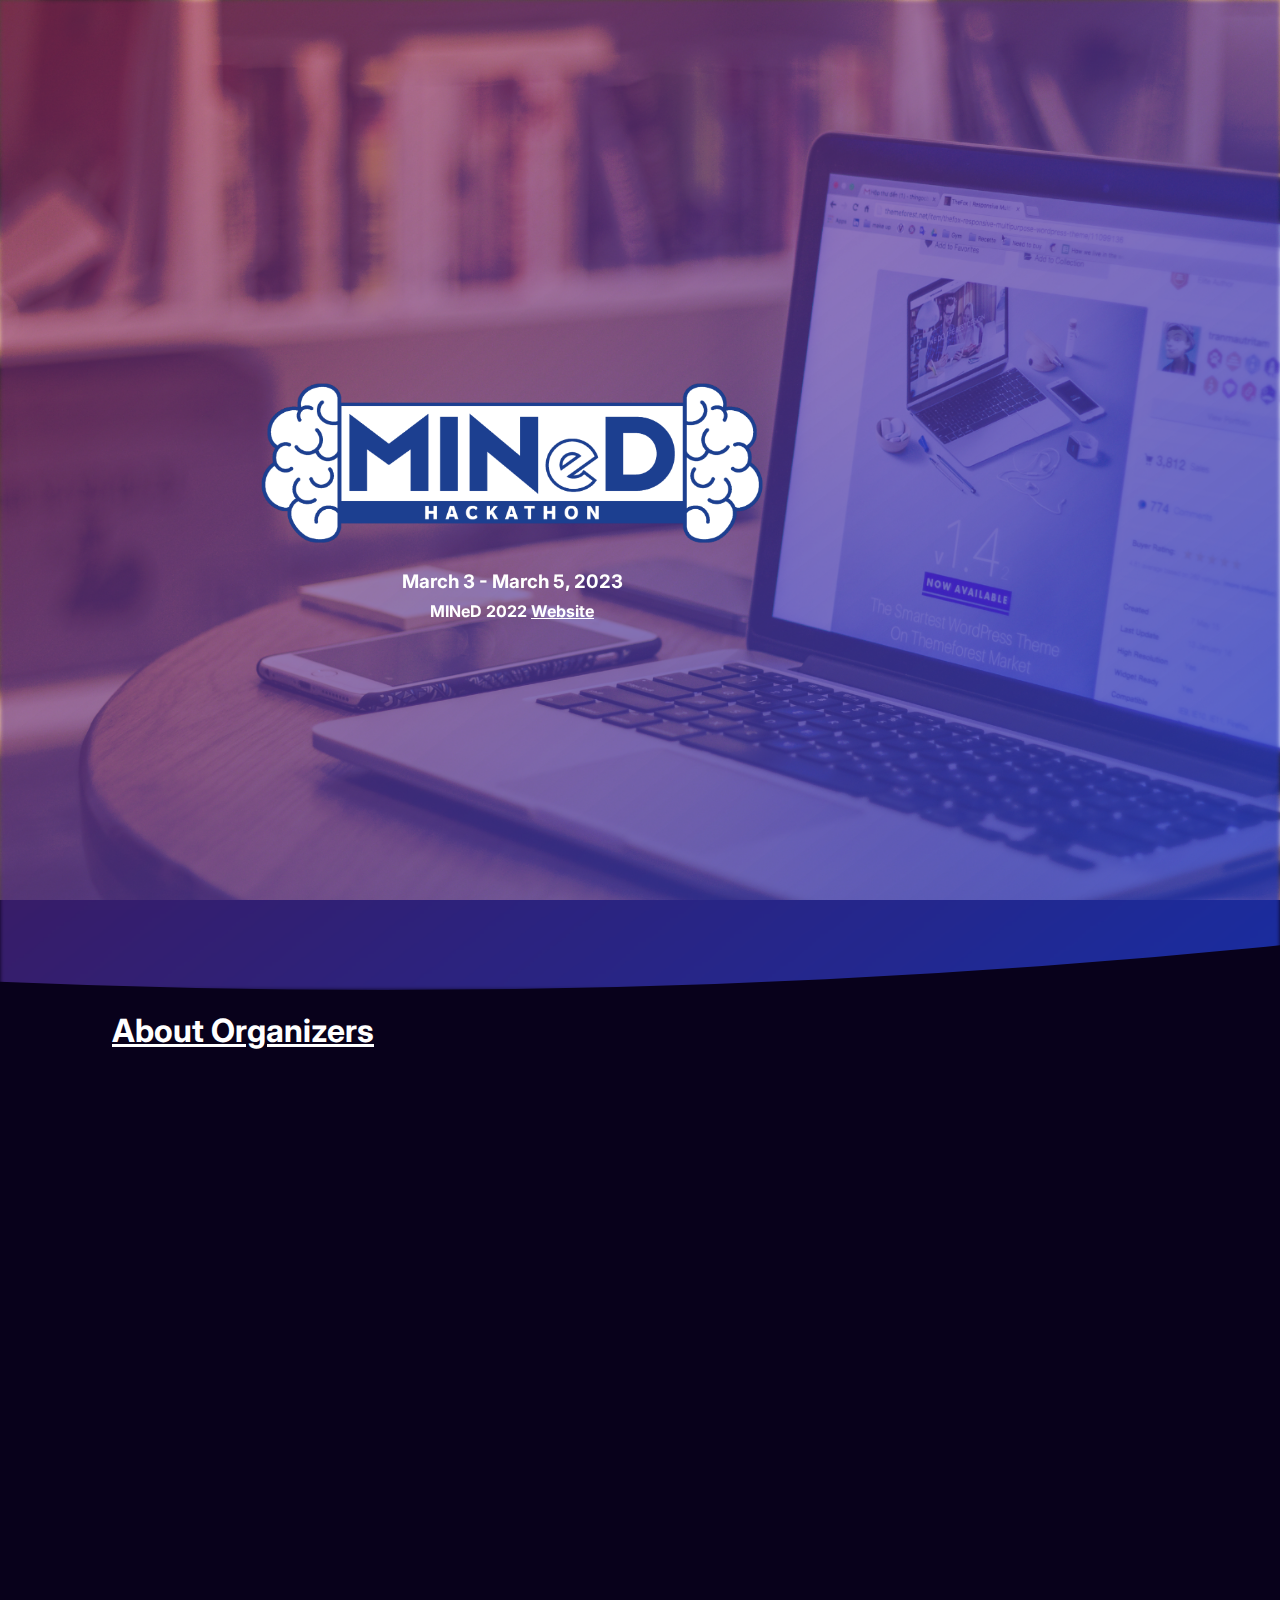
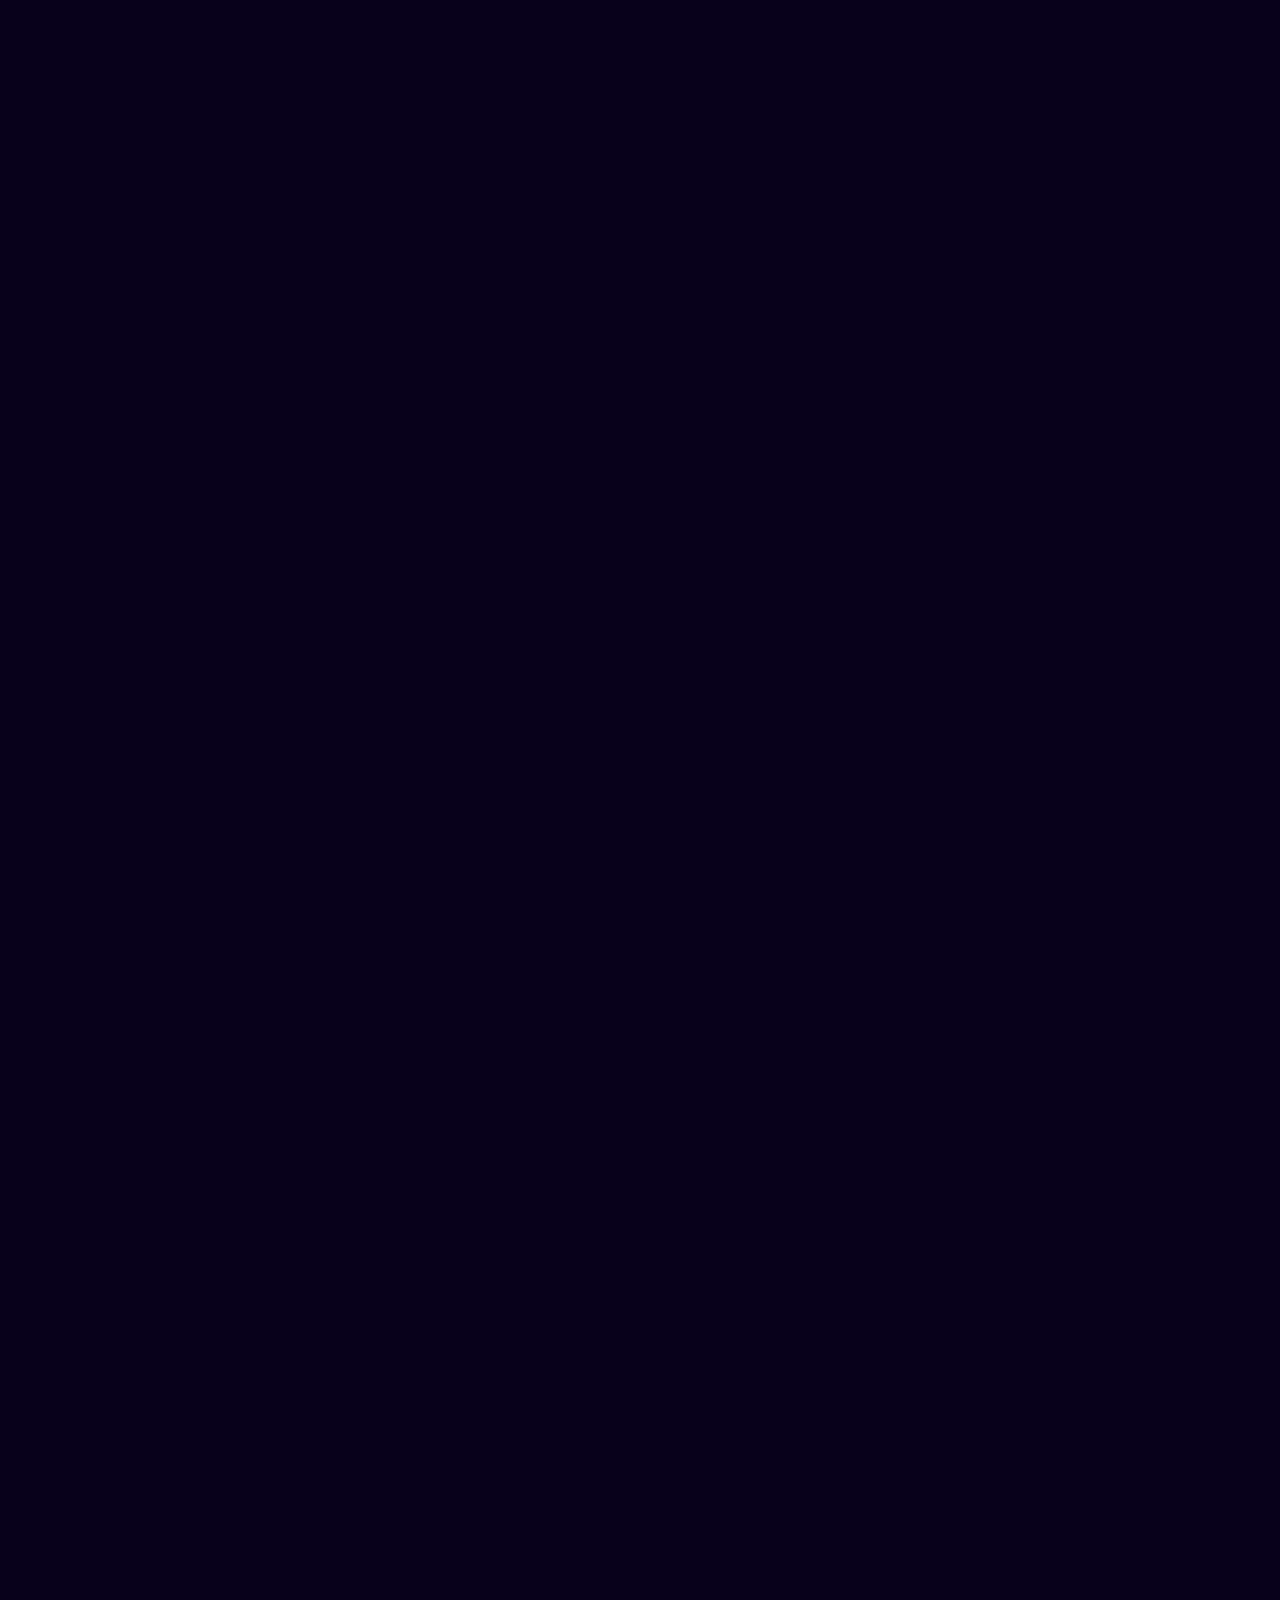
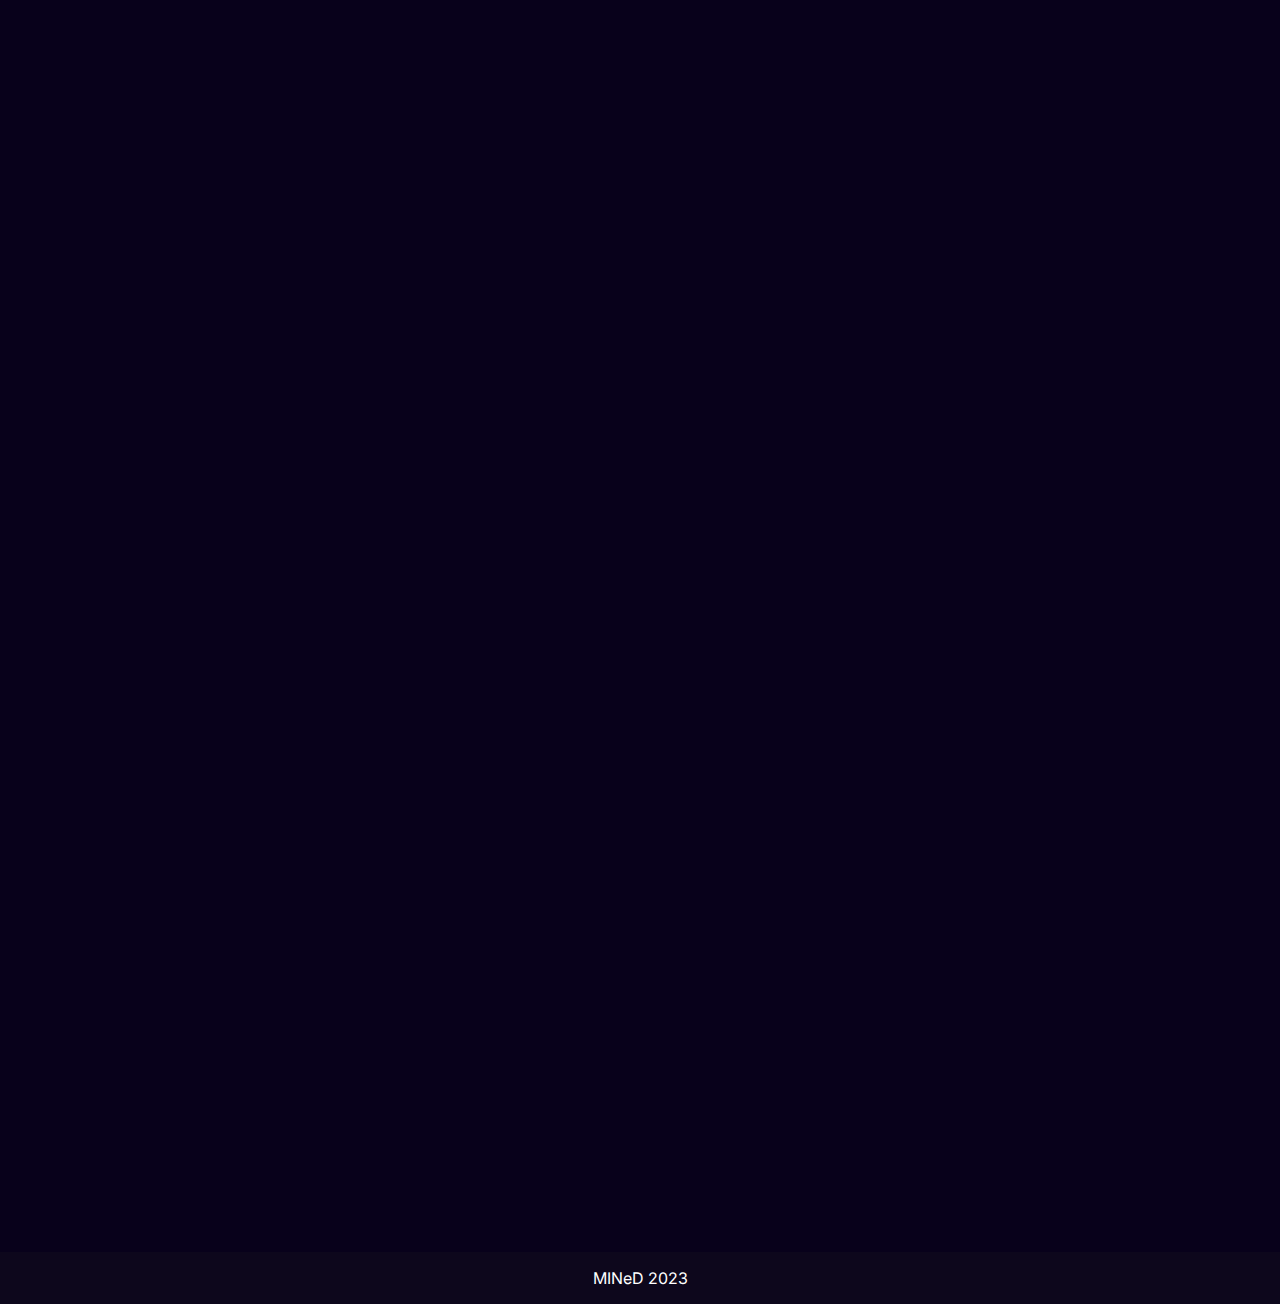
==== commit b049a88b: "Merge pull request #1 from imrraaj/main" ====
--- a/index.html
+++ b/index.html
@@ -14,40 +14,38 @@
 </head>
 
 <body>
+	<!-- <div id="nav-background"></div> -->
 	<nav class="menu-container">
-		<div class="nav-background"></div>
-		<!-- menu -->
-		<!-- logo -->
-		<a href="#" class="menu-logo">
-			<img src="assets/logo.png" alt="MINeD 2023 Logo" />
-		</a>
-
-		<!-- menu items -->
-		<div class="menu">
-			<ul>
-				<li><a href="/">Home</a></li>
-				<li><a href="/event">Event</a></li>
-				<li><a href="/coming-soon">Team</a></li>
-				<li><a href="/coming-soon">Contact</a></li>
-			</ul>
-			<ul>
-				<li><a href="/coming-soon">Sign-up</a></li>
-				<li><a href="/coming-soon">Login</a></li>
-			</ul>
-			<a href="javascript:void(0);" class="icon" onclick="myFunction()">
-				<i class="fa fa-bars"></i>
-			</a>
-		</div>
-	</nav>
-
-
+	<!-- menu -->
+	<!-- logo -->
+	<a href="#" class="menu-logo">
+	<img src="assets/logo.png" alt="My Awesome Website"/>
+	</a>
+
+	<!-- menu items -->
+	<div class="menu">
+	<ul>
+	  <li><a href="/">Home</a></li>
+	  <li><a href="/event">Event</a></li>
+	  <li><a href="/coming-soon">Team</a></li>
+	  <li><a href="/coming-soon">Contact</a></li>
+	</ul>
+	<ul>
+	  <li><a href="/coming-soon">Sign-up</a></li>
+	  <li><a href="/coming-soon">Login</a></li>
+	</ul>
+	<a href="javascript:void(0);" class="icon" onclick="myFunction()">
+    	<i class="fa fa-bars"></i>
+	</a>
+	</div>
+</nav>
 	<div id="home"></div>
 	<div class="hero">
 		<div class="hero-overlay"></div>
 		<div class="hero-content">
 			<img src="assets/logo.png">
 			<h3>March 3 - March 5, 2023</h3>
-			<p>To know more, visit previous year's <a href="https://mined2022.tech">website</a></p>
+			<p><b>MINeD 2022 <a href="https://mined2022.tech">Website</a></b></p>
 		</div>
 	</div>
 	<!-- <h1>home</h1> -->
@@ -100,22 +98,30 @@
 		<h3 class="animated-hidden">Why should I participate in hackathon ?</h3>
 		<p class="animated-hidden delay-1">
 			Hackathon has plenty of benefits:<br />
-			1) You will usually meet people at a hackathon event who have the same goals and skills as you. This type of
-			event helps improve your networking experience.<br />
-			2) Hackathon participation looks really impressive at your resume or CV. It signals to people that you have
-			expertise in programming, experience performing in intense environments, and find a way to win.<br />
-			3) Intense problem-solving environments such as hackathons promote the development of new ideas and
-			concepts. You have to collaborate with individuals from diverse fields, with different interests and skills,
-			all working together to solve the same problem.<br />
-			4) Opportunities to develop a career as many companies offer a job to the hackathon winner.<br />
-			5) Pair programming is awesome if you want to concentrate on getting as much done as possible in a limited
-			time, and you'd love talking to your partner about problems. It's best to find someone with a similar level
-			of ability, and take turns "driving" (typing) and advising.<br />
+		<ol>
+			<li>You will usually meet people at a hackathon event who have the same goals and skills as you. This type
+				of
+				event helps improve your networking experience.</li>
+			<li>Hackathon participation looks really impressive at your resume or CV. It signals to people that you have
+				expertise in programming, experience performing in intense environments, and find a way to win.
+			</li>
+			<li>Intense problem-solving environments such as hackathons promote the development of new ideas and
+				concepts. You have to collaborate with individuals from diverse fields, with different interests and
+				skills,
+				all working together to solve the same problem.
+			</li>
+			<li>Opportunities to develop a career as many companies offer a job to the hackathon winner.
+			</li>
+			<li>Pair programming is awesome if you want to concentrate on getting as much done as possible in a limited
+				time, and you'd love talking to your partner about problems. It's best to find someone with a similar
+				level
+				of ability, and take turns "driving" (typing) and advising.
+			</li>
+		</ol>
 		</p>
 		<h3 class="animated-hidden">Is this Hackathon online or offline ?</h3>
 		<p class="animated-hidden delay-1">
 			This Hackathon is in online mode only.
-
 		</p>
 		<h3 class="animated-hidden">Who can participate in this event ?</h3>
 		<p class="animated-hidden delay-1">
@@ -163,29 +169,35 @@
 		<p class="animated-hidden delay-1">
 			No, one team can register only for a single track.
 
-		</p>
-		<h3 class="animated-hidden">Will I get any certificate of participation ?</h3>
-		<p class="animated-hidden delay-1">
-			Yes, e-certificates will be issued to all active participants of the event who submit and present their
-			solution on the last day of the event.
-
-		</p>
-		<h3 class="animated-hidden">What is the procedure to cancel the registration ?</h3>
-		<p class="animated-hidden delay-1">
-			If you feel that you will not be able to participate in the event after registering, just throw an email at
-			support@mined2022.tech stating the same.
-
-		</p>
-		<h3 class="animated-hidden">Will the submission entries be scrutinized ?</h3>
-		<p class="animated-hidden delay-1">
-			No, there is no scrutiny. All entries will directly be able to work on the problem definitions as long as
-			they follow the eligibility criteria.
-
-		</p>
-		<h3 class="animated-hidden">I am working at a company. Am I eligible to participate in the event ?</h3>
-		<p class="animated-hidden delay-1">
+			</p>
+			<h3 class="animated-hidden">Will I get any certificate of participation ?</h3>
+			<p class="animated-hidden delay-1">
+			Yes, e-certificates will be issued to all active participants of the event who submit and present their solution on the last day of the event.
+
+			</p>
+			<h3 class="animated-hidden">What is the procedure to cancel the registration ?</h3>
+			<p class="animated-hidden delay-1">
+			If you feel that you will not be able to participate in the event after registering, just throw an email at sapanmankad@nirmauni.ac.in stating the same.
+
+			</p>
+			<h3 class="animated-hidden">Will the submission entries be scrutinized ?</h3>
+			<p class="animated-hidden delay-1">
+			No, there is no scrutiny. All entries will directly be able to work on the problem definitions as long as they follow the eligibility criteria.
+
+			</p>
+			<h3 class="animated-hidden">I am working at a company. Am I eligible to participate in the event ?</h3>
+			<p class="animated-hidden delay-1">
 			No, this season of the event is applicable only for students.
 
+		</p>
+		<h3 class="animated-hidden">What is the prize money ?</h3>
+		<p class="animated-hidden delay-1">
+			Price money distribution will be as followed
+		<ul>
+			<li>1<sup>st</sup> Place: $500</li>
+			<li>2<sup>nd</sup> Place: $300</li>
+			<li>3<sup>rd</sup> Place: $200</li>
+		</ul>
 		</p>
 		<h3 class="animated-hidden">Is there any track specific prize money ?</h3>
 		<p class="animated-hidden delay-1">
@@ -202,18 +214,18 @@
 		<h3 class="animated-hidden">Can I be part of two teams ?</h3>
 		<p class="animated-hidden delay-1">
 			Yes, you can be part of multiple teams from different tracks. But only one team will be eligible for price.
-
 		</p>
 		<div id="team"></div>
 		<div id="contact"></div>
 		<h3 class="animated-hidden">My query is not listed in this FAQs section. What should I do ?</h3>
 		<p class="animated-hidden delay-1">
-			Please write to us at support@mined2022.tech or join us on our social media platform.
+			Please write to us at <a href="mailto:sapanmankad@nirmauni.ac.in">sapanmankad@nirmauni.ac.in</a> or join us
+			on our social media platform.
+
 	</section>
 
 	<footer>
 		MINeD 2023
 	</footer>
 </body>
-
 </html>--- a/stylesheet.css
+++ b/stylesheet.css
@@ -6,7 +6,11 @@
 	font-family: "Inter", sans-serif;
 }
 .container {
-	padding: 0 3rem;
+	padding: 0 7rem;
+	margin: auto;
+}
+a {
+	color: white;
 }
 
 .menu-container {
@@ -20,6 +24,7 @@
 	-webkit-user-select: none;
 	user-select: none;
 	box-sizing: border-box;
+	backdrop-filter: blur(5px);
 }
 
 .menu-logo {
@@ -65,7 +70,7 @@
 	position: relative;
 	background: #cdcdcd;
 	border-radius: 3px;
-	z-index: 1;
+	z-index: 11;
 	transform-origin: 4px 0px;
 	transition: transform 0.5s cubic-bezier(0.77, 0.2, 0.05, 1),
 		background 0.5s cubic-bezier(0.77, 0.2, 0.05, 1), opacity 0.55s ease;
@@ -152,6 +157,7 @@
 	background-position: center;
 	background-attachment: fixed;
 	clip-path: circle(1000vh at 30% -890vh);
+	z-index:9;
 	overflow: hidden;
 }
 
@@ -217,13 +223,14 @@
 	justify-content: center;
 }
 .organizer .img img {
-	width: 250px;
+	width: 300px;
 	aspect-ratio: auto;
 	min-width: 100px;
 }
 
 .organizer__description {
 	line-height: 1.7;
+	text-align: justify;
 }
 .animated-hidden {
 	opacity: 0;
@@ -252,9 +259,9 @@
 	padding: 0;
 	margin: 0;
 }
-.faq > p {
+.faq p {
 	margin-top: 0.4rem;
-	margin-bottom: 1.5rem;
+	margin-bottom: 3rem;
 	color: #cdcdcd;
 	line-height: 1.5;
 }
@@ -309,18 +316,19 @@
 
 	.menu-container {
 		flex-direction: column;
-		justify-content: center;
+		justify-content: space-between;
 		align-items: center;
 		gap: 0;
 	}
 	.menu {
 		flex-direction: column;
+		justify-content: space-between;
 	}
 	.menu ul {
 		margin: 10px 0;
-		justify-content: center;
+		justify-content: space-evenly;
 	}
 	.menu ul li {
-		padding: 5px 5px;
-	}
-}
+		padding: 0px 5px;
+	}
+}
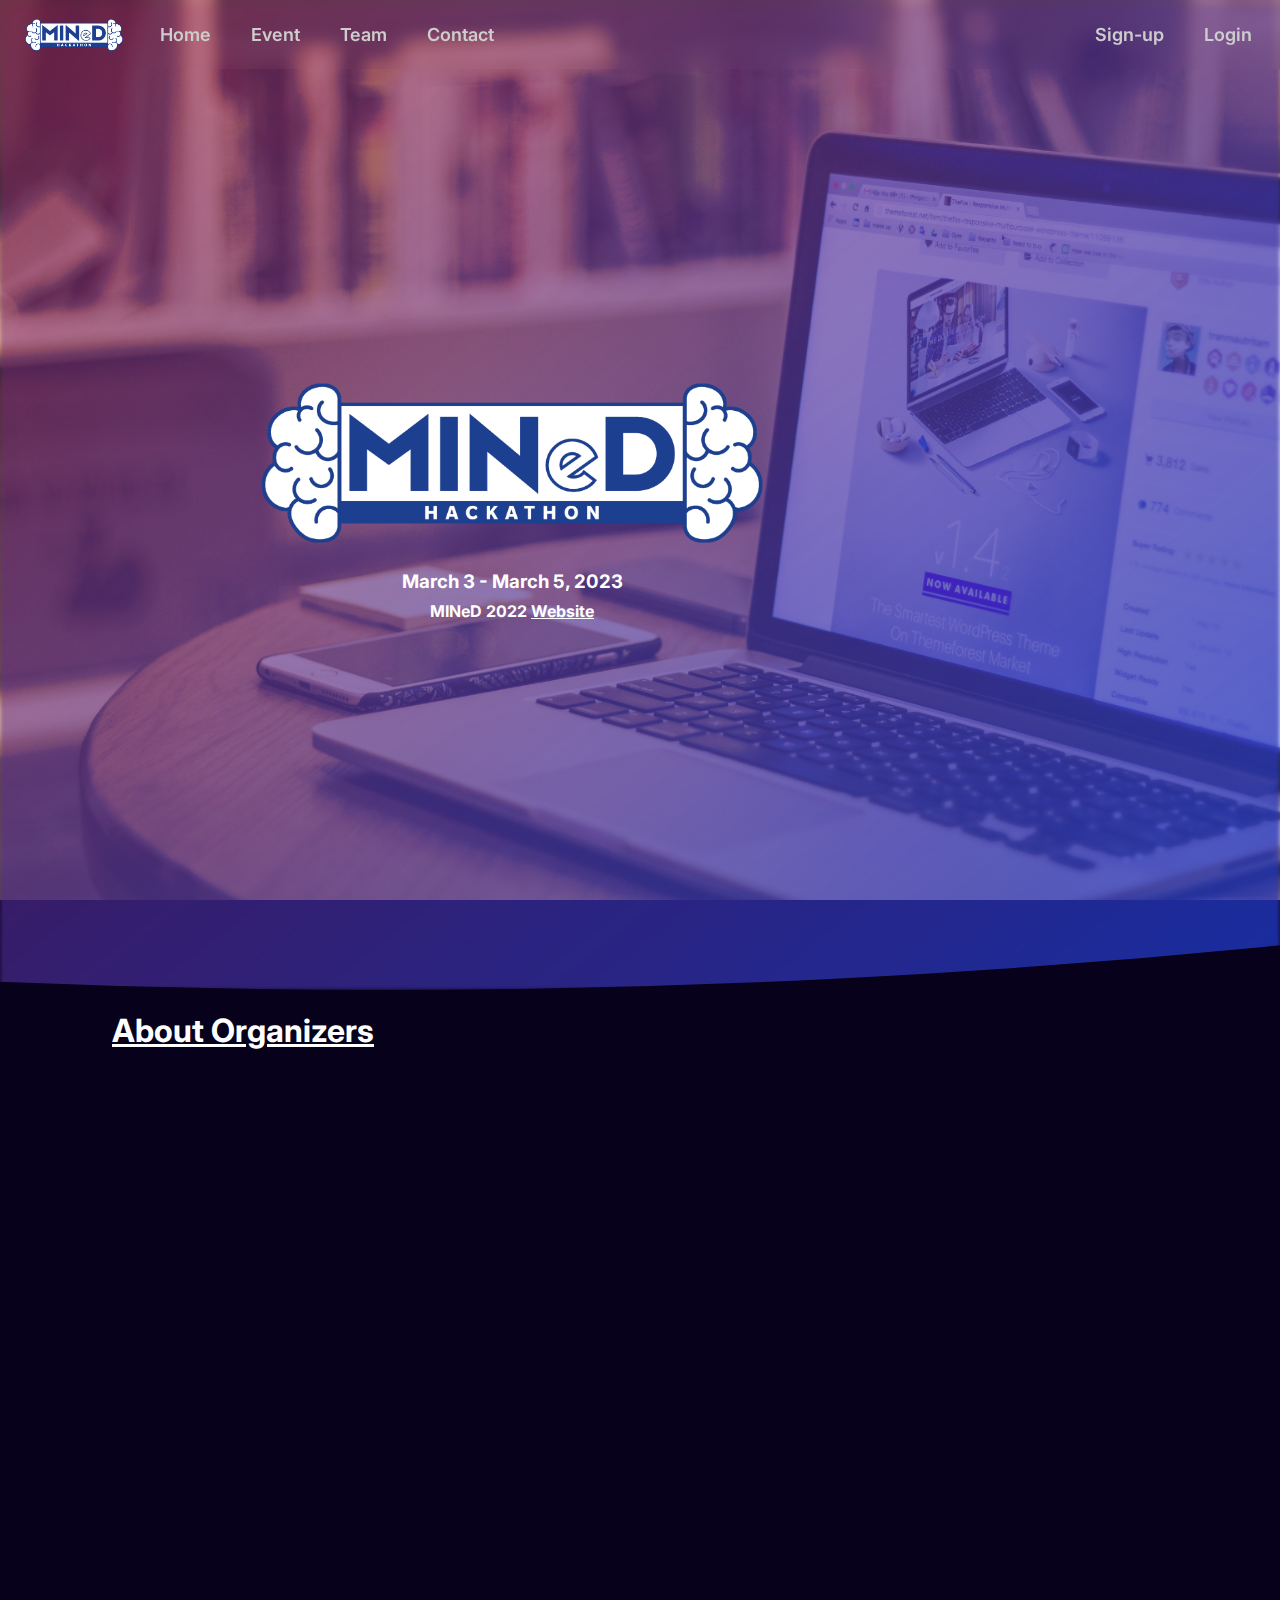
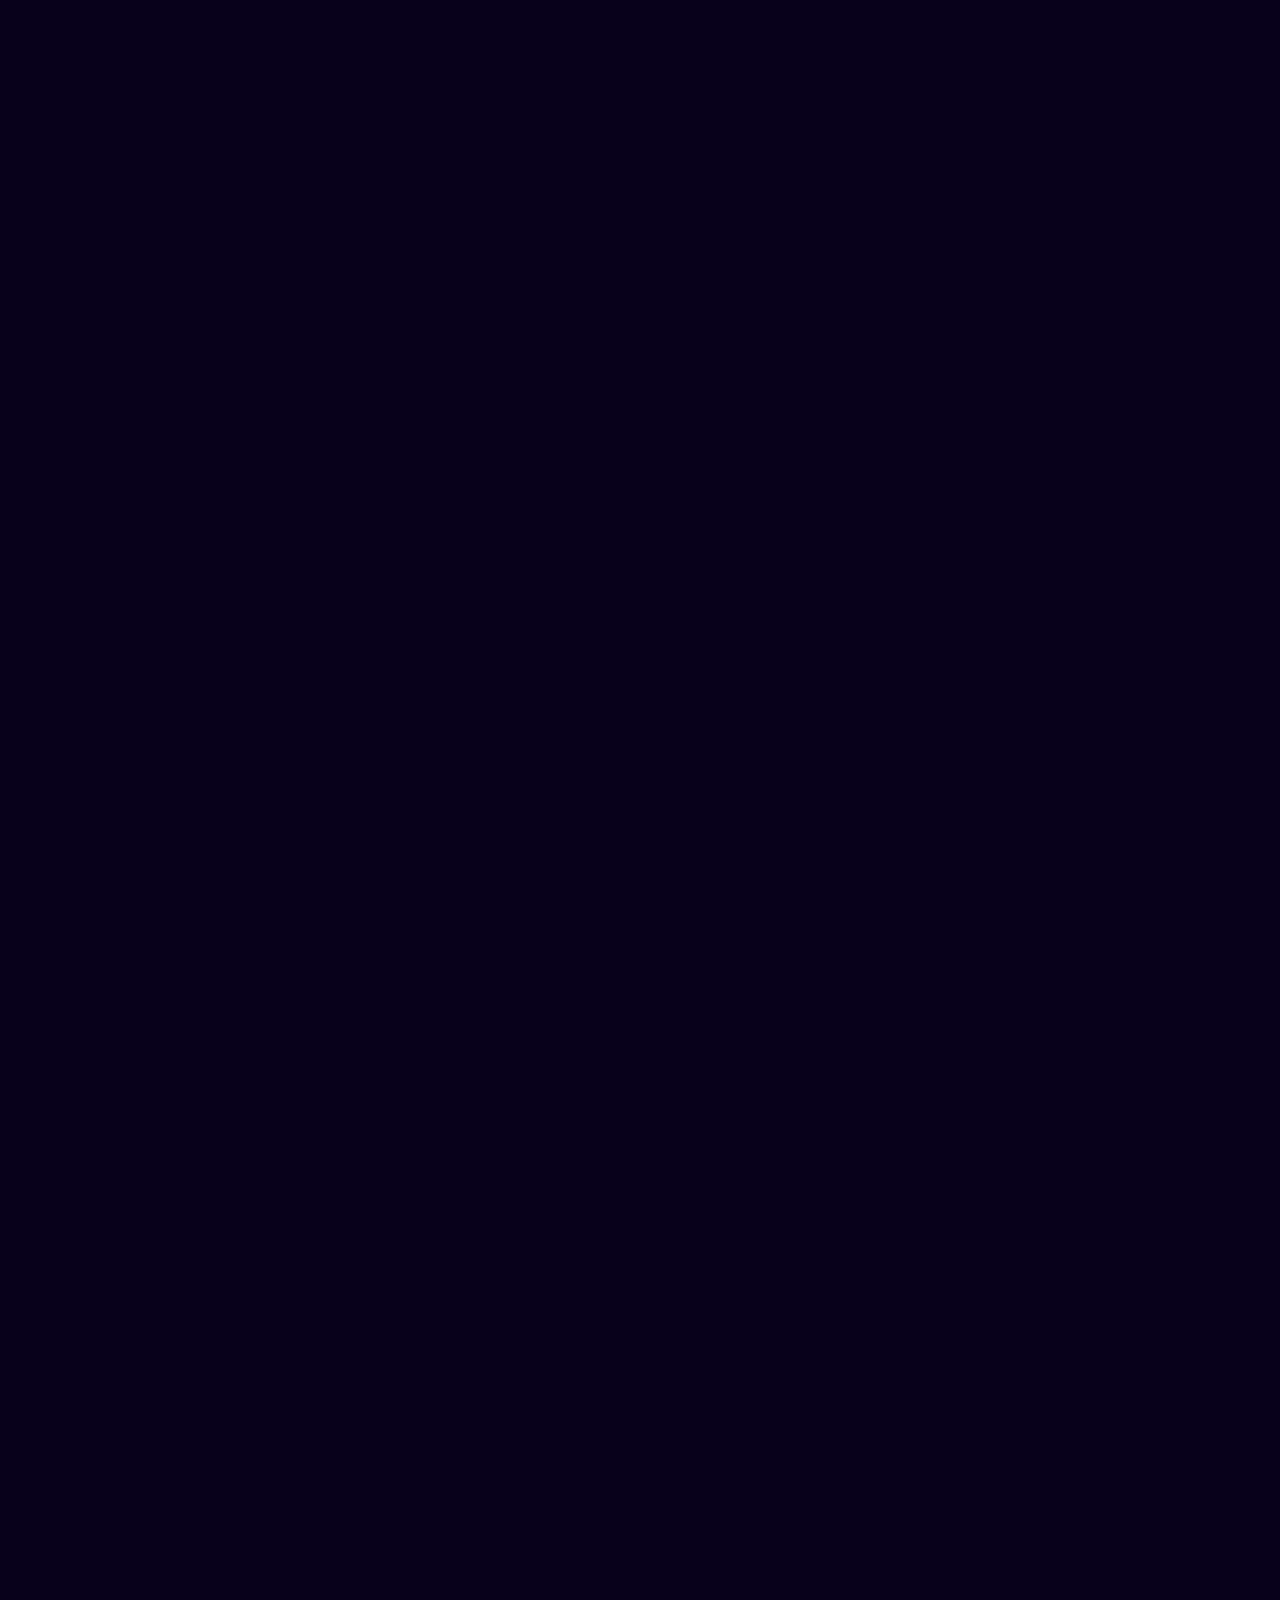
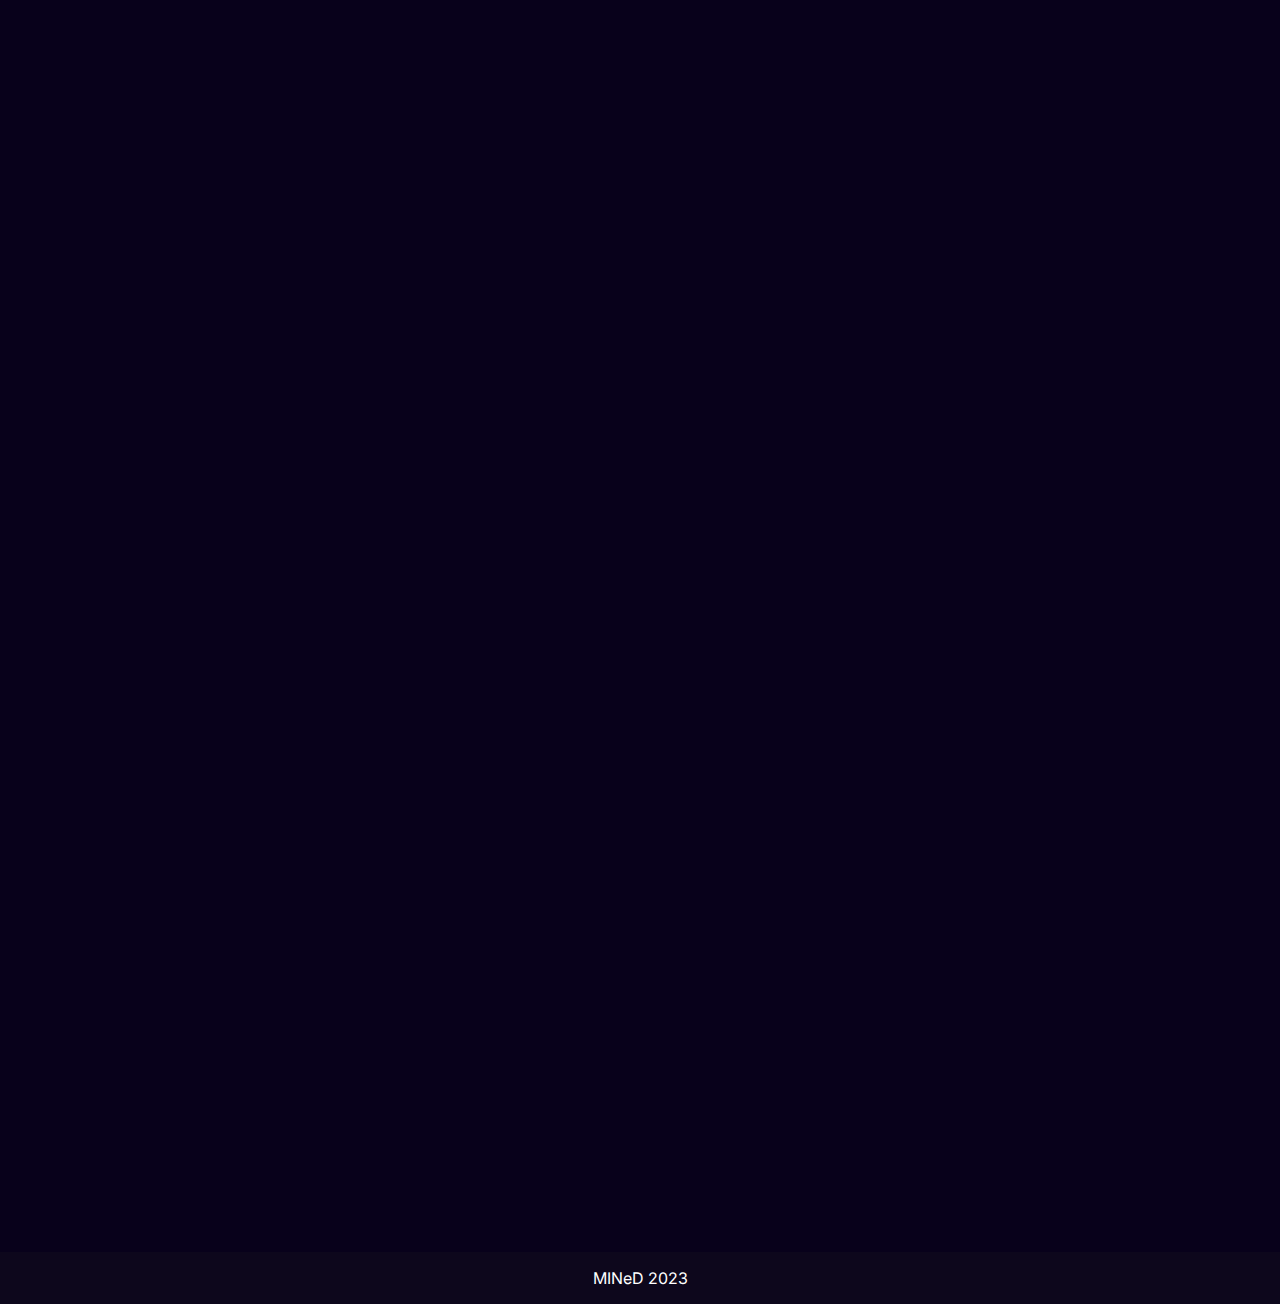
==== commit c1287c9a: "Update index.html" ====
--- a/index.html
+++ b/index.html
@@ -28,7 +28,7 @@
 	  <li><a href="/">Home</a></li>
 	  <li><a href="/event">Event</a></li>
 	  <li><a href="/coming-soon">Team</a></li>
-	  <li><a href="/coming-soon">Contact</a></li>
+	  <li><a href="/contact">Contact</a></li>
 	</ul>
 	<ul>
 	  <li><a href="/coming-soon">Sign-up</a></li>
@@ -228,4 +228,4 @@
 		MINeD 2023
 	</footer>
 </body>
-</html>+</html>
--- a/stylesheet.css
+++ b/stylesheet.css
@@ -20,7 +20,7 @@
 	/* background-color: rgba(35, 35, 35, 0.5); */
 	color: #cdcdcd;
 	padding: 0.5rem;
-	z-index: 2;
+	z-index: 20;
 	-webkit-user-select: none;
 	user-select: none;
 	box-sizing: border-box;
@@ -58,7 +58,7 @@
 	position: absolute;
 	cursor: pointer;
 	opacity: 0;
-	z-index: 2;
+	z-index: 20;
 	-webkit-touch-callout: none;
 }
 
@@ -70,7 +70,7 @@
 	position: relative;
 	background: #cdcdcd;
 	border-radius: 3px;
-	z-index: 11;
+	z-index: 21;
 	transform-origin: 4px 0px;
 	transition: transform 0.5s cubic-bezier(0.77, 0.2, 0.05, 1),
 		background 0.5s cubic-bezier(0.77, 0.2, 0.05, 1), opacity 0.55s ease;
